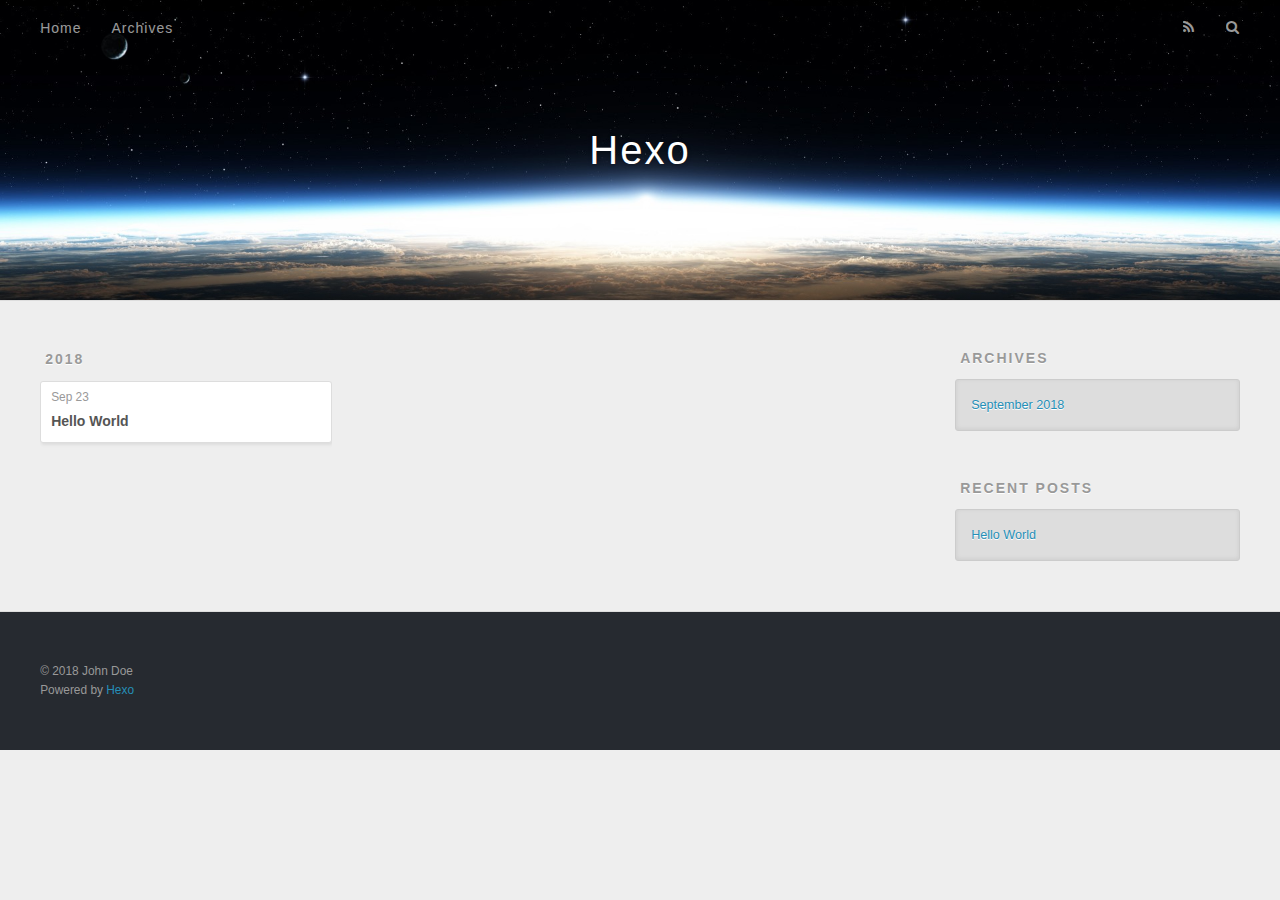
==== archives/index.html @ f65abc01 "Site updated: 2018-09-23 00:51:08" ====
<!DOCTYPE html>
<html>
<head>
  <meta charset="utf-8">
  

  
  <title>Archives | Hexo</title>
  <meta name="viewport" content="width=device-width, initial-scale=1, maximum-scale=1">
  <meta property="og:type" content="website">
<meta property="og:title" content="Hexo">
<meta property="og:url" content="http://evan07.github.io/archives/index.html">
<meta property="og:site_name" content="Hexo">
<meta property="og:locale" content="default">
<meta name="twitter:card" content="summary">
<meta name="twitter:title" content="Hexo">
  
    <link rel="alternate" href="/atom.xml" title="Hexo" type="application/atom+xml">
  
  
    <link rel="icon" href="/favicon.png">
  
  
    <link href="//fonts.googleapis.com/css?family=Source+Code+Pro" rel="stylesheet" type="text/css">
  
  <link rel="stylesheet" href="/css/style.css">
</head>

<body>
  <div id="container">
    <div id="wrap">
      <header id="header">
  <div id="banner"></div>
  <div id="header-outer" class="outer">
    <div id="header-title" class="inner">
      <h1 id="logo-wrap">
        <a href="/" id="logo">Hexo</a>
      </h1>
      
    </div>
    <div id="header-inner" class="inner">
      <nav id="main-nav">
        <a id="main-nav-toggle" class="nav-icon"></a>
        
          <a class="main-nav-link" href="/">Home</a>
        
          <a class="main-nav-link" href="/archives">Archives</a>
        
      </nav>
      <nav id="sub-nav">
        
          <a id="nav-rss-link" class="nav-icon" href="/atom.xml" title="RSS Feed"></a>
        
        <a id="nav-search-btn" class="nav-icon" title="Search"></a>
      </nav>
      <div id="search-form-wrap">
        <form action="//google.com/search" method="get" accept-charset="UTF-8" class="search-form"><input type="search" name="q" class="search-form-input" placeholder="Search"><button type="submit" class="search-form-submit">&#xF002;</button><input type="hidden" name="sitesearch" value="http://evan07.github.io"></form>
      </div>
    </div>
  </div>
</header>
      <div class="outer">
        <section id="main">
  
  
    
    
      
      
      <section class="archives-wrap">
        <div class="archive-year-wrap">
          <a href="/archives/2018" class="archive-year">2018</a>
        </div>
        <div class="archives">
    
    <article class="archive-article archive-type-post">
  <div class="archive-article-inner">
    <header class="archive-article-header">
      <a href="/2018/09/23/hello-world/" class="archive-article-date">
  <time datetime="2018-09-22T16:39:13.902Z" itemprop="datePublished">Sep 23</time>
</a>
      
  
    <h1 itemprop="name">
      <a class="archive-article-title" href="/2018/09/23/hello-world/">Hello World</a>
    </h1>
  

    </header>
  </div>
</article>
  
  
    </div></section>
  


</section>
        
          <aside id="sidebar">
  
    

  
    

  
    
  
    
  <div class="widget-wrap">
    <h3 class="widget-title">Archives</h3>
    <div class="widget">
      <ul class="archive-list"><li class="archive-list-item"><a class="archive-list-link" href="/archives/2018/09/">September 2018</a></li></ul>
    </div>
  </div>


  
    
  <div class="widget-wrap">
    <h3 class="widget-title">Recent Posts</h3>
    <div class="widget">
      <ul>
        
          <li>
            <a href="/2018/09/23/hello-world/">Hello World</a>
          </li>
        
      </ul>
    </div>
  </div>

  
</aside>
        
      </div>
      <footer id="footer">
  
  <div class="outer">
    <div id="footer-info" class="inner">
      &copy; 2018 John Doe<br>
      Powered by <a href="http://hexo.io/" target="_blank">Hexo</a>
    </div>
  </div>
</footer>
    </div>
    <nav id="mobile-nav">
  
    <a href="/" class="mobile-nav-link">Home</a>
  
    <a href="/archives" class="mobile-nav-link">Archives</a>
  
</nav>
    

<script src="//ajax.googleapis.com/ajax/libs/jquery/2.0.3/jquery.min.js"></script>


  <link rel="stylesheet" href="/fancybox/jquery.fancybox.css">
  <script src="/fancybox/jquery.fancybox.pack.js"></script>


<script src="/js/script.js"></script>



  </div>
</body>
</html>
---- css/style.css ----
body {
  width: 100%;
}
body:before,
body:after {
  content: "";
  display: table;
}
body:after {
  clear: both;
}
html,
body,
div,
span,
applet,
object,
iframe,
h1,
h2,
h3,
h4,
h5,
h6,
p,
blockquote,
pre,
a,
abbr,
acronym,
address,
big,
cite,
code,
del,
dfn,
em,
img,
ins,
kbd,
q,
s,
samp,
small,
strike,
strong,
sub,
sup,
tt,
var,
dl,
dt,
dd,
ol,
ul,
li,
fieldset,
form,
label,
legend,
table,
caption,
tbody,
tfoot,
thead,
tr,
th,
td {
  margin: 0;
  padding: 0;
  border: 0;
  outline: 0;
  font-weight: inherit;
  font-style: inherit;
  font-family: inherit;
  font-size: 100%;
  vertical-align: baseline;
}
body {
  line-height: 1;
  color: #000;
  background: #fff;
}
ol,
ul {
  list-style: none;
}
table {
  border-collapse: separate;
  border-spacing: 0;
  vertical-align: middle;
}
caption,
th,
td {
  text-align: left;
  font-weight: normal;
  vertical-align: middle;
}
a img {
  border: none;
}
input,
button {
  margin: 0;
  padding: 0;
}
input::-moz-focus-inner,
button::-moz-focus-inner {
  border: 0;
  padding: 0;
}
@font-face {
  font-family: FontAwesome;
  font-style: normal;
  font-weight: normal;
  src: url("fonts/fontawesome-webfont.eot?v=#4.0.3");
  src: url("fonts/fontawesome-webfont.eot?#iefix&v=#4.0.3") format("embedded-opentype"), url("fonts/fontawesome-webfont.woff?v=#4.0.3") format("woff"), url("fonts/fontawesome-webfont.ttf?v=#4.0.3") format("truetype"), url("fonts/fontawesome-webfont.svg#fontawesomeregular?v=#4.0.3") format("svg");
}
html,
body,
#container {
  height: 100%;
}
body {
  background: #eee;
  font: 14px -apple-system, BlinkMacSystemFont, "Segoe UI", "Roboto", "Oxygen", "Ubuntu", "Cantarell", "Fira Sans", "Droid Sans", "Helvetica Neue", sans-serif;
  -webkit-text-size-adjust: 100%;
}
.outer {
  max-width: 1220px;
  margin: 0 auto;
  padding: 0 20px;
}
.outer:before,
.outer:after {
  content: "";
  display: table;
}
.outer:after {
  clear: both;
}
.inner {
  display: inline;
  float: left;
  width: 98.33333333333333%;
  margin: 0 0.833333333333333%;
}
.left,
.alignleft {
  float: left;
}
.right,
.alignright {
  float: right;
}
.clear {
  clear: both;
}
#container {
  position: relative;
}
.mobile-nav-on {
  overflow: hidden;
}
#wrap {
  height: 100%;
  width: 100%;
  position: absolute;
  top: 0;
  left: 0;
  -webkit-transition: 0.2s ease-out;
  -moz-transition: 0.2s ease-out;
  -ms-transition: 0.2s ease-out;
  transition: 0.2s ease-out;
  z-index: 1;
  background: #eee;
}
.mobile-nav-on #wrap {
  left: 280px;
}
@media screen and (min-width: 768px) {
  #main {
    display: inline;
    float: left;
    width: 73.33333333333333%;
    margin: 0 0.833333333333333%;
  }
}
.article-date,
.article-category-link,
.archive-year,
.widget-title {
  text-decoration: none;
  text-transform: uppercase;
  letter-spacing: 2px;
  color: #999;
  margin-bottom: 1em;
  margin-left: 5px;
  line-height: 1em;
  text-shadow: 0 1px #fff;
  font-weight: bold;
}
.article-inner,
.archive-article-inner {
  background: #fff;
  -webkit-box-shadow: 1px 2px 3px #ddd;
  box-shadow: 1px 2px 3px #ddd;
  border: 1px solid #ddd;
  border-radius: 3px;
}
.article-entry h1,
.widget h1 {
  font-size: 2em;
}
.article-entry h2,
.widget h2 {
  font-size: 1.5em;
}
.article-entry h3,
.widget h3 {
  font-size: 1.3em;
}
.article-entry h4,
.widget h4 {
  font-size: 1.2em;
}
.article-entry h5,
.widget h5 {
  font-size: 1em;
}
.article-entry h6,
.widget h6 {
  font-size: 1em;
  color: #999;
}
.article-entry hr,
.widget hr {
  border: 1px dashed #ddd;
}
.article-entry strong,
.widget strong {
  font-weight: bold;
}
.article-entry em,
.widget em,
.article-entry cite,
.widget cite {
  font-style: italic;
}
.article-entry sup,
.widget sup,
.article-entry sub,
.widget sub {
  font-size: 0.75em;
  line-height: 0;
  position: relative;
  vertical-align: baseline;
}
.article-entry sup,
.widget sup {
  top: -0.5em;
}
.article-entry sub,
.widget sub {
  bottom: -0.2em;
}
.article-entry small,
.widget small {
  font-size: 0.85em;
}
.article-entry acronym,
.widget acronym,
.article-entry abbr,
.widget abbr {
  border-bottom: 1px dotted;
}
.article-entry ul,
.widget ul,
.article-entry ol,
.widget ol,
.article-entry dl,
.widget dl {
  margin: 0 20px;
  line-height: 1.6em;
}
.article-entry ul ul,
.widget ul ul,
.article-entry ol ul,
.widget ol ul,
.article-entry ul ol,
.widget ul ol,
.article-entry ol ol,
.widget ol ol {
  margin-top: 0;
  margin-bottom: 0;
}
.article-entry ul,
.widget ul {
  list-style: disc;
}
.article-entry ol,
.widget ol {
  list-style: decimal;
}
.article-entry dt,
.widget dt {
  font-weight: bold;
}
#header {
  height: 300px;
  position: relative;
  border-bottom: 1px solid #ddd;
}
#header:before,
#header:after {
  content: "";
  position: absolute;
  left: 0;
  right: 0;
  height: 40px;
}
#header:before {
  top: 0;
  background: -webkit-linear-gradient(rgba(0,0,0,0.2), transparent);
  background: -moz-linear-gradient(rgba(0,0,0,0.2), transparent);
  background: -ms-linear-gradient(rgba(0,0,0,0.2), transparent);
  background: linear-gradient(rgba(0,0,0,0.2), transparent);
}
#header:after {
  bottom: 0;
  background: -webkit-linear-gradient(transparent, rgba(0,0,0,0.2));
  background: -moz-linear-gradient(transparent, rgba(0,0,0,0.2));
  background: -ms-linear-gradient(transparent, rgba(0,0,0,0.2));
  background: linear-gradient(transparent, rgba(0,0,0,0.2));
}
#header-outer {
  height: 100%;
  position: relative;
}
#header-inner {
  position: relative;
  overflow: hidden;
}
#banner {
  position: absolute;
  top: 0;
  left: 0;
  width: 100%;
  height: 100%;
  background: url("images/banner.jpg") center #000;
  -webkit-background-size: cover;
  -moz-background-size: cover;
  background-size: cover;
  z-index: -1;
}
#header-title {
  text-align: center;
  height: 40px;
  position: absolute;
  top: 50%;
  left: 0;
  margin-top: -20px;
}
#logo,
#subtitle {
  text-decoration: none;
  color: #fff;
  font-weight: 300;
  text-shadow: 0 1px 4px rgba(0,0,0,0.3);
}
#logo {
  font-size: 40px;
  line-height: 40px;
  letter-spacing: 2px;
}
#subtitle {
  font-size: 16px;
  line-height: 16px;
  letter-spacing: 1px;
}
#subtitle-wrap {
  margin-top: 16px;
}
#main-nav {
  float: left;
  margin-left: -15px;
}
.nav-icon,
.main-nav-link {
  float: left;
  color: #fff;
  opacity: 0.6;
  text-decoration: none;
  text-shadow: 0 1px rgba(0,0,0,0.2);
  -webkit-transition: opacity 0.2s;
  -moz-transition: opacity 0.2s;
  -ms-transition: opacity 0.2s;
  transition: opacity 0.2s;
  display: block;
  padding: 20px 15px;
}
.nav-icon:hover,
.main-nav-link:hover {
  opacity: 1;
}
.nav-icon {
  font-family: FontAwesome;
  text-align: center;
  font-size: 14px;
  width: 14px;
  height: 14px;
  padding: 20px 15px;
  position: relative;
  cursor: pointer;
}
.main-nav-link {
  font-weight: 300;
  letter-spacing: 1px;
}
@media screen and (max-width: 479px) {
  .main-nav-link {
    display: none;
  }
}
#main-nav-toggle {
  display: none;
}
#main-nav-toggle:before {
  content: "\f0c9";
}
@media screen and (max-width: 479px) {
  #main-nav-toggle {
    display: block;
  }
}
#sub-nav {
  float: right;
  margin-right: -15px;
}
#nav-rss-link:before {
  content: "\f09e";
}
#nav-search-btn:before {
  content: "\f002";
}
#search-form-wrap {
  position: absolute;
  top: 15px;
  width: 150px;
  height: 30px;
  right: -150px;
  opacity: 0;
  -webkit-transition: 0.2s ease-out;
  -moz-transition: 0.2s ease-out;
  -ms-transition: 0.2s ease-out;
  transition: 0.2s ease-out;
}
#search-form-wrap.on {
  opacity: 1;
  right: 0;
}
@media screen and (max-width: 479px) {
  #search-form-wrap {
    width: 100%;
    right: -100%;
  }
}
.search-form {
  position: absolute;
  top: 0;
  left: 0;
  right: 0;
  background: #fff;
  padding: 5px 15px;
  border-radius: 15px;
  -webkit-box-shadow: 0 0 10px rgba(0,0,0,0.3);
  box-shadow: 0 0 10px rgba(0,0,0,0.3);
}
.search-form-input {
  border: none;
  background: none;
  color: #555;
  width: 100%;
  font: 13px -apple-system, BlinkMacSystemFont, "Segoe UI", "Roboto", "Oxygen", "Ubuntu", "Cantarell", "Fira Sans", "Droid Sans", "Helvetica Neue", sans-serif;
  outline: none;
}
.search-form-input::-webkit-search-results-decoration,
.search-form-input::-webkit-search-cancel-button {
  -webkit-appearance: none;
}
.search-form-submit {
  position: absolute;
  top: 50%;
  right: 10px;
  margin-top: -7px;
  font: 13px FontAwesome;
  border: none;
  background: none;
  color: #bbb;
  cursor: pointer;
}
.search-form-submit:hover,
.search-form-submit:focus {
  color: #777;
}
.article {
  margin: 50px 0;
}
.article-inner {
  overflow: hidden;
}
.article-meta:before,
.article-meta:after {
  content: "";
  display: table;
}
.article-meta:after {
  clear: both;
}
.article-date {
  float: left;
}
.article-category {
  float: left;
  line-height: 1em;
  color: #ccc;
  text-shadow: 0 1px #fff;
  margin-left: 8px;
}
.article-category:before {
  content: "\2022";
}
.article-category-link {
  margin: 0 12px 1em;
}
.article-header {
  padding: 20px 20px 0;
}
.article-title {
  text-decoration: none;
  font-size: 2em;
  font-weight: bold;
  color: #555;
  line-height: 1.1em;
  -webkit-transition: color 0.2s;
  -moz-transition: color 0.2s;
  -ms-transition: color 0.2s;
  transition: color 0.2s;
}
a.article-title:hover {
  color: #258fb8;
}
.article-entry {
  color: #555;
  padding: 0 20px;
}
.article-entry:before,
.article-entry:after {
  content: "";
  display: table;
}
.article-entry:after {
  clear: both;
}
.article-entry p,
.article-entry table {
  line-height: 1.6em;
  margin: 1.6em 0;
}
.article-entry h1,
.article-entry h2,
.article-entry h3,
.article-entry h4,
.article-entry h5,
.article-entry h6 {
  font-weight: bold;
}
.article-entry h1,
.article-entry h2,
.article-entry h3,
.article-entry h4,
.article-entry h5,
.article-entry h6 {
  line-height: 1.1em;
  margin: 1.1em 0;
}
.article-entry a {
  color: #258fb8;
  text-decoration: none;
}
.article-entry a:hover {
  text-decoration: underline;
}
.article-entry ul,
.article-entry ol,
.article-entry dl {
  margin-top: 1.6em;
  margin-bottom: 1.6em;
}
.article-entry img,
.article-entry video {
  max-width: 100%;
  height: auto;
  display: block;
  margin: auto;
}
.article-entry iframe {
  border: none;
}
.article-entry table {
  width: 100%;
  border-collapse: collapse;
  border-spacing: 0;
}
.article-entry th {
  font-weight: bold;
  border-bottom: 3px solid #ddd;
  padding-bottom: 0.5em;
}
.article-entry td {
  border-bottom: 1px solid #ddd;
  padding: 10px 0;
}
.article-entry blockquote {
  font-family: Georgia, "Times New Roman", serif;
  font-size: 1.4em;
  margin: 1.6em 20px;
  text-align: center;
}
.article-entry blockquote footer {
  font-size: 14px;
  margin: 1.6em 0;
  font-family: -apple-system, BlinkMacSystemFont, "Segoe UI", "Roboto", "Oxygen", "Ubuntu", "Cantarell", "Fira Sans", "Droid Sans", "Helvetica Neue", sans-serif;
}
.article-entry blockquote footer cite:before {
  content: "—";
  padding: 0 0.5em;
}
.article-entry .pullquote {
  text-align: left;
  width: 45%;
  margin: 0;
}
.article-entry .pullquote.left {
  margin-left: 0.5em;
  margin-right: 1em;
}
.article-entry .pullquote.right {
  margin-right: 0.5em;
  margin-left: 1em;
}
.article-entry .caption {
  color: #999;
  display: block;
  font-size: 0.9em;
  margin-top: 0.5em;
  position: relative;
  text-align: center;
}
.article-entry .video-container {
  position: relative;
  padding-top: 56.25%;
  height: 0;
  overflow: hidden;
}
.article-entry .video-container iframe,
.article-entry .video-container object,
.article-entry .video-container embed {
  position: absolute;
  top: 0;
  left: 0;
  width: 100%;
  height: 100%;
  margin-top: 0;
}
.article-more-link a {
  display: inline-block;
  line-height: 1em;
  padding: 6px 15px;
  border-radius: 15px;
  background: #eee;
  color: #999;
  text-shadow: 0 1px #fff;
  text-decoration: none;
}
.article-more-link a:hover {
  background: #258fb8;
  color: #fff;
  text-decoration: none;
  text-shadow: 0 1px #1e7293;
}
.article-footer {
  font-size: 0.85em;
  line-height: 1.6em;
  border-top: 1px solid #ddd;
  padding-top: 1.6em;
  margin: 0 20px 20px;
}
.article-footer:before,
.article-footer:after {
  content: "";
  display: table;
}
.article-footer:after {
  clear: both;
}
.article-footer a {
  color: #999;
  text-decoration: none;
}
.article-footer a:hover {
  color: #555;
}
.article-tag-list-item {
  float: left;
  margin-right: 10px;
}
.article-tag-list-link:before {
  content: "#";
}
.article-comment-link {
  float: right;
}
.article-comment-link:before {
  content: "\f075";
  font-family: FontAwesome;
  padding-right: 8px;
}
.article-share-link {
  cursor: pointer;
  float: right;
  margin-left: 20px;
}
.article-share-link:before {
  content: "\f064";
  font-family: FontAwesome;
  padding-right: 6px;
}
#article-nav {
  position: relative;
}
#article-nav:before,
#article-nav:after {
  content: "";
  display: table;
}
#article-nav:after {
  clear: both;
}
@media screen and (min-width: 768px) {
  #article-nav {
    margin: 50px 0;
  }
  #article-nav:before {
    width: 8px;
    height: 8px;
    position: absolute;
    top: 50%;
    left: 50%;
    margin-top: -4px;
    margin-left: -4px;
    content: "";
    border-radius: 50%;
    background: #ddd;
    -webkit-box-shadow: 0 1px 2px #fff;
    box-shadow: 0 1px 2px #fff;
  }
}
.article-nav-link-wrap {
  text-decoration: none;
  text-shadow: 0 1px #fff;
  color: #999;
  -webkit-box-sizing: border-box;
  -moz-box-sizing: border-box;
  box-sizing: border-box;
  margin-top: 50px;
  text-align: center;
  display: block;
}
.article-nav-link-wrap:hover {
  color: #555;
}
@media screen and (min-width: 768px) {
  .article-nav-link-wrap {
    width: 50%;
    margin-top: 0;
  }
}
@media screen and (min-width: 768px) {
  #article-nav-newer {
    float: left;
    text-align: right;
    padding-right: 20px;
  }
}
@media screen and (min-width: 768px) {
  #article-nav-older {
    float: right;
    text-align: left;
    padding-left: 20px;
  }
}
.article-nav-caption {
  text-transform: uppercase;
  letter-spacing: 2px;
  color: #ddd;
  line-height: 1em;
  font-weight: bold;
}
#article-nav-newer .article-nav-caption {
  margin-right: -2px;
}
.article-nav-title {
  font-size: 0.85em;
  line-height: 1.6em;
  margin-top: 0.5em;
}
.article-share-box {
  position: absolute;
  display: none;
  background: #fff;
  -webkit-box-shadow: 1px 2px 10px rgba(0,0,0,0.2);
  box-shadow: 1px 2px 10px rgba(0,0,0,0.2);
  border-radius: 3px;
  margin-left: -145px;
  overflow: hidden;
  z-index: 1;
}
.article-share-box.on {
  display: block;
}
.article-share-input {
  width: 100%;
  background: none;
  -webkit-box-sizing: border-box;
  -moz-box-sizing: border-box;
  box-sizing: border-box;
  font: 14px -apple-system, BlinkMacSystemFont, "Segoe UI", "Roboto", "Oxygen", "Ubuntu", "Cantarell", "Fira Sans", "Droid Sans", "Helvetica Neue", sans-serif;
  padding: 0 15px;
  color: #555;
  outline: none;
  border: 1px solid #ddd;
  border-radius: 3px 3px 0 0;
  height: 36px;
  line-height: 36px;
}
.article-share-links {
  background: #eee;
}
.article-share-links:before,
.article-share-links:after {
  content: "";
  display: table;
}
.article-share-links:after {
  clear: both;
}
.article-share-twitter,
.article-share-facebook,
.article-share-pinterest,
.article-share-google {
  width: 50px;
  height: 36px;
  display: block;
  float: left;
  position: relative;
  color: #999;
  text-shadow: 0 1px #fff;
}
.article-share-twitter:before,
.article-share-facebook:before,
.article-share-pinterest:before,
.article-share-google:before {
  font-size: 20px;
  font-family: FontAwesome;
  width: 20px;
  height: 20px;
  position: absolute;
  top: 50%;
  left: 50%;
  margin-top: -10px;
  margin-left: -10px;
  text-align: center;
}
.article-share-twitter:hover,
.article-share-facebook:hover,
.article-share-pinterest:hover,
.article-share-google:hover {
  color: #fff;
}
.article-share-twitter:before {
  content: "\f099";
}
.article-share-twitter:hover {
  background: #00aced;
  text-shadow: 0 1px #008abe;
}
.article-share-facebook:before {
  content: "\f09a";
}
.article-share-facebook:hover {
  background: #3b5998;
  text-shadow: 0 1px #2f477a;
}
.article-share-pinterest:before {
  content: "\f0d2";
}
.article-share-pinterest:hover {
  background: #cb2027;
  text-shadow: 0 1px #a21a1f;
}
.article-share-google:before {
  content: "\f0d5";
}
.article-share-google:hover {
  background: #dd4b39;
  text-shadow: 0 1px #be3221;
}
.article-gallery {
  background: #000;
  position: relative;
}
.article-gallery-photos {
  position: relative;
  overflow: hidden;
}
.article-gallery-img {
  display: none;
  max-width: 100%;
}
.article-gallery-img:first-child {
  display: block;
}
.article-gallery-img.loaded {
  position: absolute;
  display: block;
}
.article-gallery-img img {
  display: block;
  max-width: 100%;
  margin: 0 auto;
}
#comments {
  background: #fff;
  -webkit-box-shadow: 1px 2px 3px #ddd;
  box-shadow: 1px 2px 3px #ddd;
  padding: 20px;
  border: 1px solid #ddd;
  border-radius: 3px;
  margin: 50px 0;
}
#comments a {
  color: #258fb8;
}
.archives-wrap {
  margin: 50px 0;
}
.archives:before,
.archives:after {
  content: "";
  display: table;
}
.archives:after {
  clear: both;
}
.archive-year-wrap {
  margin-bottom: 1em;
}
.archives {
  -webkit-column-gap: 10px;
  -moz-column-gap: 10px;
  column-gap: 10px;
}
@media screen and (min-width: 480px) and (max-width: 767px) {
  .archives {
    -webkit-column-count: 2;
    -moz-column-count: 2;
    column-count: 2;
  }
}
@media screen and (min-width: 768px) {
  .archives {
    -webkit-column-count: 3;
    -moz-column-count: 3;
    column-count: 3;
  }
}
.archive-article {
  -webkit-column-break-inside: avoid;
  page-break-inside: avoid;
  overflow: hidden;
  break-inside: avoid-column;
}
.archive-article-inner {
  padding: 10px;
  margin-bottom: 15px;
}
.archive-article-title {
  text-decoration: none;
  font-weight: bold;
  color: #555;
  -webkit-transition: color 0.2s;
  -moz-transition: color 0.2s;
  -ms-transition: color 0.2s;
  transition: color 0.2s;
  line-height: 1.6em;
}
.archive-article-title:hover {
  color: #258fb8;
}
.archive-article-footer {
  margin-top: 1em;
}
.archive-article-date {
  color: #999;
  text-decoration: none;
  font-size: 0.85em;
  line-height: 1em;
  margin-bottom: 0.5em;
  display: block;
}
#page-nav {
  margin: 50px auto;
  background: #fff;
  -webkit-box-shadow: 1px 2px 3px #ddd;
  box-shadow: 1px 2px 3px #ddd;
  border: 1px solid #ddd;
  border-radius: 3px;
  text-align: center;
  color: #999;
  overflow: hidden;
}
#page-nav:before,
#page-nav:after {
  content: "";
  display: table;
}
#page-nav:after {
  clear: both;
}
#page-nav a,
#page-nav span {
  padding: 10px 20px;
  line-height: 1;
  height: 2ex;
}
#page-nav a {
  color: #999;
  text-decoration: none;
}
#page-nav a:hover {
  background: #999;
  color: #fff;
}
#page-nav .prev {
  float: left;
}
#page-nav .next {
  float: right;
}
#page-nav .page-number {
  display: inline-block;
}
@media screen and (max-width: 479px) {
  #page-nav .page-number {
    display: none;
  }
}
#page-nav .current {
  color: #555;
  font-weight: bold;
}
#page-nav .space {
  color: #ddd;
}
#footer {
  background: #262a30;
  padding: 50px 0;
  border-top: 1px solid #ddd;
  color: #999;
}
#footer a {
  color: #258fb8;
  text-decoration: none;
}
#footer a:hover {
  text-decoration: underline;
}
#footer-info {
  line-height: 1.6em;
  font-size: 0.85em;
}
.article-entry pre,
.article-entry .highlight {
  background: #2d2d2d;
  margin: 0 -20px;
  padding: 15px 20px;
  border-style: solid;
  border-color: #ddd;
  border-width: 1px 0;
  overflow: auto;
  color: #ccc;
  line-height: 22.400000000000002px;
}
.article-entry .highlight .gutter pre,
.article-entry .gist .gist-file .gist-data .line-numbers {
  color: #666;
  font-size: 0.85em;
}
.article-entry pre,
.article-entry code {
  font-family: "Source Code Pro", Consolas, Monaco, Menlo, Consolas, monospace;
}
.article-entry code {
  background: #eee;
  text-shadow: 0 1px #fff;
  padding: 0 0.3em;
}
.article-entry pre code {
  background: none;
  text-shadow: none;
  padding: 0;
}
.article-entry .highlight pre {
  border: none;
  margin: 0;
  padding: 0;
}
.article-entry .highlight table {
  margin: 0;
  width: auto;
}
.article-entry .highlight td {
  border: none;
  padding: 0;
}
.article-entry .highlight figcaption {
  font-size: 0.85em;
  color: #999;
  line-height: 1em;
  margin-bottom: 1em;
}
.article-entry .highlight figcaption:before,
.article-entry .highlight figcaption:after {
  content: "";
  display: table;
}
.article-entry .highlight figcaption:after {
  clear: both;
}
.article-entry .highlight figcaption a {
  float: right;
}
.article-entry .highlight .gutter pre {
  text-align: right;
  padding-right: 20px;
}
.article-entry .highlight .line {
  height: 22.400000000000002px;
}
.article-entry .highlight .line.marked {
  background: #515151;
}
.article-entry .gist {
  margin: 0 -20px;
  border-style: solid;
  border-color: #ddd;
  border-width: 1px 0;
  background: #2d2d2d;
  padding: 15px 20px 15px 0;
}
.article-entry .gist .gist-file {
  border: none;
  font-family: "Source Code Pro", Consolas, Monaco, Menlo, Consolas, monospace;
  margin: 0;
}
.article-entry .gist .gist-file .gist-data {
  background: none;
  border: none;
}
.article-entry .gist .gist-file .gist-data .line-numbers {
  background: none;
  border: none;
  padding: 0 20px 0 0;
}
.article-entry .gist .gist-file .gist-data .line-data {
  padding: 0 !important;
}
.article-entry .gist .gist-file .highlight {
  margin: 0;
  padding: 0;
  border: none;
}
.article-entry .gist .gist-file .gist-meta {
  background: #2d2d2d;
  color: #999;
  font: 0.85em -apple-system, BlinkMacSystemFont, "Segoe UI", "Roboto", "Oxygen", "Ubuntu", "Cantarell", "Fira Sans", "Droid Sans", "Helvetica Neue", sans-serif;
  text-shadow: 0 0;
  padding: 0;
  margin-top: 1em;
  margin-left: 20px;
}
.article-entry .gist .gist-file .gist-meta a {
  color: #258fb8;
  font-weight: normal;
}
.article-entry .gist .gist-file .gist-meta a:hover {
  text-decoration: underline;
}
pre .comment,
pre .title {
  color: #999;
}
pre .variable,
pre .attribute,
pre .tag,
pre .regexp,
pre .ruby .constant,
pre .xml .tag .title,
pre .xml .pi,
pre .xml .doctype,
pre .html .doctype,
pre .css .id,
pre .css .class,
pre .css .pseudo {
  color: #f2777a;
}
pre .number,
pre .preprocessor,
pre .built_in,
pre .literal,
pre .params,
pre .constant {
  color: #f99157;
}
pre .class,
pre .ruby .class .title,
pre .css .rules .attribute {
  color: #9c9;
}
pre .string,
pre .value,
pre .inheritance,
pre .header,
pre .ruby .symbol,
pre .xml .cdata {
  color: #9c9;
}
pre .css .hexcolor {
  color: #6cc;
}
pre .function,
pre .python .decorator,
pre .python .title,
pre .ruby .function .title,
pre .ruby .title .keyword,
pre .perl .sub,
pre .javascript .title,
pre .coffeescript .title {
  color: #69c;
}
pre .keyword,
pre .javascript .function {
  color: #c9c;
}
@media screen and (max-width: 479px) {
  #mobile-nav {
    position: absolute;
    top: 0;
    left: 0;
    width: 280px;
    height: 100%;
    background: #191919;
    border-right: 1px solid #fff;
  }
}
@media screen and (max-width: 479px) {
  .mobile-nav-link {
    display: block;
    color: #999;
    text-decoration: none;
    padding: 15px 20px;
    font-weight: bold;
  }
  .mobile-nav-link:hover {
    color: #fff;
  }
}
@media screen and (min-width: 768px) {
  #sidebar {
    display: inline;
    float: left;
    width: 23.333333333333332%;
    margin: 0 0.833333333333333%;
  }
}
.widget-wrap {
  margin: 50px 0;
}
.widget {
  color: #777;
  text-shadow: 0 1px #fff;
  background: #ddd;
  -webkit-box-shadow: 0 -1px 4px #ccc inset;
  box-shadow: 0 -1px 4px #ccc inset;
  border: 1px solid #ccc;
  padding: 15px;
  border-radius: 3px;
}
.widget a {
  color: #258fb8;
  text-decoration: none;
}
.widget a:hover {
  text-decoration: underline;
}
.widget ul ul,
.widget ol ul,
.widget dl ul,
.widget ul ol,
.widget ol ol,
.widget dl ol,
.widget ul dl,
.widget ol dl,
.widget dl dl {
  margin-left: 15px;
  list-style: disc;
}
.widget {
  line-height: 1.6em;
  word-wrap: break-word;
  font-size: 0.9em;
}
.widget ul,
.widget ol {
  list-style: none;
  margin: 0;
}
.widget ul ul,
.widget ol ul,
.widget ul ol,
.widget ol ol {
  margin: 0 20px;
}
.widget ul ul,
.widget ol ul {
  list-style: disc;
}
.widget ul ol,
.widget ol ol {
  list-style: decimal;
}
.category-list-count,
.tag-list-count,
.archive-list-count {
  padding-left: 5px;
  color: #999;
  font-size: 0.85em;
}
.category-list-count:before,
.tag-list-count:before,
.archive-list-count:before {
  content: "(";
}
.category-list-count:after,
.tag-list-count:after,
.archive-list-count:after {
  content: ")";
}
.tagcloud a {
  margin-right: 5px;
  display: inline-block;
}
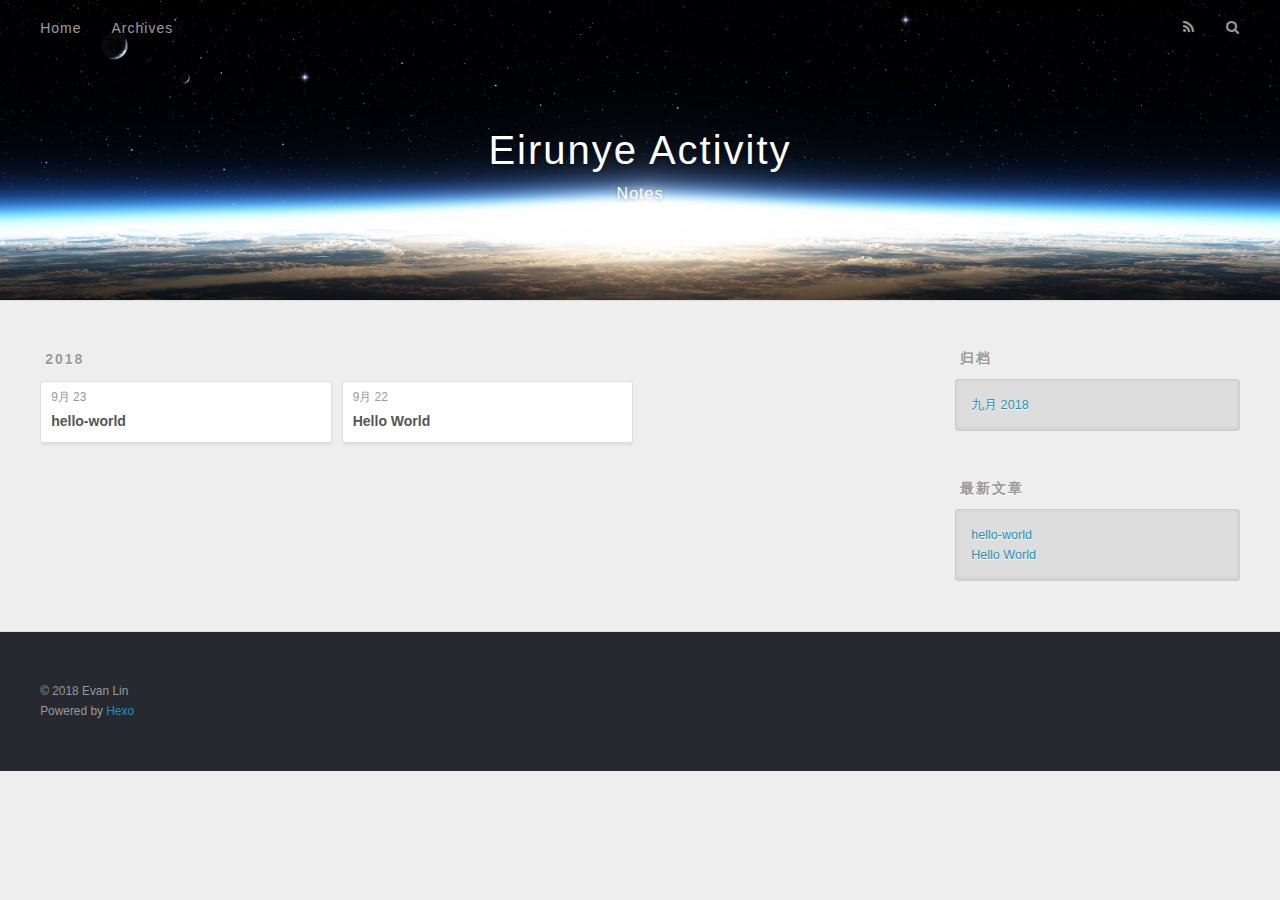
==== commit 14e0d99a: "Site updated: 2018-09-23 01:12:57" ====
--- a/archives/index.html
+++ b/archives/index.html
@@ -5,17 +5,20 @@
   
 
   
-  <title>Archives | Hexo</title>
+  <title>归档 | Eirunye Activity</title>
   <meta name="viewport" content="width=device-width, initial-scale=1, maximum-scale=1">
-  <meta property="og:type" content="website">
-<meta property="og:title" content="Hexo">
+  <meta name="description" content="This is MyBlog Notes">
+<meta property="og:type" content="website">
+<meta property="og:title" content="Eirunye Activity">
 <meta property="og:url" content="http://evan07.github.io/archives/index.html">
-<meta property="og:site_name" content="Hexo">
-<meta property="og:locale" content="default">
+<meta property="og:site_name" content="Eirunye Activity">
+<meta property="og:description" content="This is MyBlog Notes">
+<meta property="og:locale" content="zh-CN">
 <meta name="twitter:card" content="summary">
-<meta name="twitter:title" content="Hexo">
-  
-    <link rel="alternate" href="/atom.xml" title="Hexo" type="application/atom+xml">
+<meta name="twitter:title" content="Eirunye Activity">
+<meta name="twitter:description" content="This is MyBlog Notes">
+  
+    <link rel="alternate" href="/atom.xml" title="Eirunye Activity" type="application/atom+xml">
   
   
     <link rel="icon" href="/favicon.png">
@@ -34,8 +37,12 @@
   <div id="header-outer" class="outer">
     <div id="header-title" class="inner">
       <h1 id="logo-wrap">
-        <a href="/" id="logo">Hexo</a>
+        <a href="/" id="logo">Eirunye Activity</a>
       </h1>
+      
+        <h2 id="subtitle-wrap">
+          <a href="/" id="subtitle">Notes</a>
+        </h2>
       
     </div>
     <div id="header-inner" class="inner">
@@ -51,7 +58,7 @@
         
           <a id="nav-rss-link" class="nav-icon" href="/atom.xml" title="RSS Feed"></a>
         
-        <a id="nav-search-btn" class="nav-icon" title="Search"></a>
+        <a id="nav-search-btn" class="nav-icon" title="搜索"></a>
       </nav>
       <div id="search-form-wrap">
         <form action="//google.com/search" method="get" accept-charset="UTF-8" class="search-form"><input type="search" name="q" class="search-form-input" placeholder="Search"><button type="submit" class="search-form-submit">&#xF002;</button><input type="hidden" name="sitesearch" value="http://evan07.github.io"></form>
@@ -76,8 +83,27 @@
     <article class="archive-article archive-type-post">
   <div class="archive-article-inner">
     <header class="archive-article-header">
+      <a href="/2018/09/23/hello-world-1/" class="archive-article-date">
+  <time datetime="2018-09-23T01:11:45.000Z" itemprop="datePublished">9月 23</time>
+</a>
+      
+  
+    <h1 itemprop="name">
+      <a class="archive-article-title" href="/2018/09/23/hello-world-1/">hello-world</a>
+    </h1>
+  
+
+    </header>
+  </div>
+</article>
+  
+    
+    
+    <article class="archive-article archive-type-post">
+  <div class="archive-article-inner">
+    <header class="archive-article-header">
       <a href="/2018/09/23/hello-world/" class="archive-article-date">
-  <time datetime="2018-09-22T16:39:13.902Z" itemprop="datePublished">Sep 23</time>
+  <time datetime="2018-09-22T16:39:13.902Z" itemprop="datePublished">9月 22</time>
 </a>
       
   
@@ -109,9 +135,9 @@
   
     
   <div class="widget-wrap">
-    <h3 class="widget-title">Archives</h3>
+    <h3 class="widget-title">归档</h3>
     <div class="widget">
-      <ul class="archive-list"><li class="archive-list-item"><a class="archive-list-link" href="/archives/2018/09/">September 2018</a></li></ul>
+      <ul class="archive-list"><li class="archive-list-item"><a class="archive-list-link" href="/archives/2018/09/">九月 2018</a></li></ul>
     </div>
   </div>
 
@@ -119,9 +145,13 @@
   
     
   <div class="widget-wrap">
-    <h3 class="widget-title">Recent Posts</h3>
+    <h3 class="widget-title">最新文章</h3>
     <div class="widget">
       <ul>
+        
+          <li>
+            <a href="/2018/09/23/hello-world-1/">hello-world</a>
+          </li>
         
           <li>
             <a href="/2018/09/23/hello-world/">Hello World</a>
@@ -139,7 +169,7 @@
   
   <div class="outer">
     <div id="footer-info" class="inner">
-      &copy; 2018 John Doe<br>
+      &copy; 2018 Evan Lin<br>
       Powered by <a href="http://hexo.io/" target="_blank">Hexo</a>
     </div>
   </div>
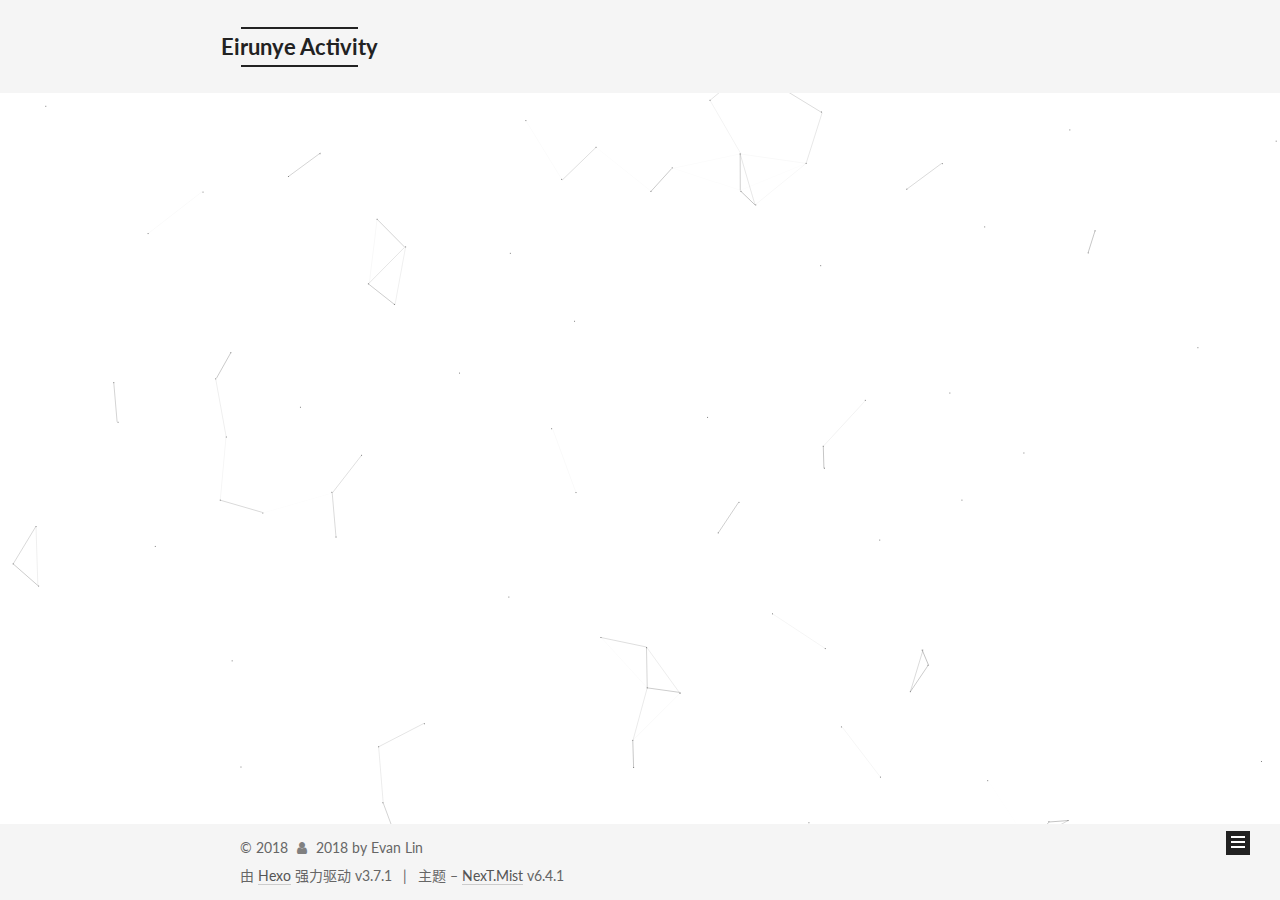
==== commit 1b9bbc76: "Site updated: 2018-09-23 01:46:28" ====
--- a/archives/index.html
+++ b/archives/index.html
@@ -1,12 +1,139 @@
 <!DOCTYPE html>
-<html>
+
+
+
+
+
+
+
+
+
+
+
+
+  
+
+
+<html class="theme-next mist use-motion" lang="zh-CN">
 <head>
-  <meta charset="utf-8">
-  
-
-  
-  <title>归档 | Eirunye Activity</title>
-  <meta name="viewport" content="width=device-width, initial-scale=1, maximum-scale=1">
+  <meta charset="UTF-8"/>
+<meta http-equiv="X-UA-Compatible" content="IE=edge" />
+<meta name="viewport" content="width=device-width, initial-scale=1, maximum-scale=2"/>
+<meta name="theme-color" content="#222">
+
+
+
+
+
+
+
+
+
+
+
+
+<meta http-equiv="Cache-Control" content="no-transform" />
+<meta http-equiv="Cache-Control" content="no-siteapp" />
+
+
+
+
+
+
+
+
+
+
+
+
+
+
+
+
+
+
+
+  
+  
+  
+  
+
+  
+    
+    
+  
+
+  
+
+  
+
+  
+
+  
+
+  
+    
+    
+    <link href="//fonts.googleapis.com/css?family=Lato:300,300italic,400,400italic,700,700italic&subset=latin,latin-ext" rel="stylesheet" type="text/css">
+  
+
+
+
+
+
+
+<link href="/lib/font-awesome/css/font-awesome.min.css?v=4.6.2" rel="stylesheet" type="text/css" />
+
+<link href="/css/main.css?v=6.4.1" rel="stylesheet" type="text/css" />
+
+
+  <link rel="apple-touch-icon" sizes="180x180" href="/images/apple-touch-icon-next.png?v=6.4.1">
+
+
+  <link rel="icon" type="image/png" sizes="32x32" href="/images/favicon-32x32-next.png?v=6.4.1">
+
+
+  <link rel="icon" type="image/png" sizes="16x16" href="/images/favicon-16x16-next.png?v=6.4.1">
+
+
+  <link rel="mask-icon" href="/images/logo.svg?v=6.4.1" color="#222">
+
+
+
+
+
+
+
+
+
+<script type="text/javascript" id="hexo.configurations">
+  var NexT = window.NexT || {};
+  var CONFIG = {
+    root: '/',
+    scheme: 'Mist',
+    version: '6.4.1',
+    sidebar: {"position":"left","display":"post","offset":12,"b2t":false,"scrollpercent":false,"onmobile":false},
+    fancybox: false,
+    fastclick: false,
+    lazyload: false,
+    tabs: true,
+    motion: {"enable":true,"async":false,"transition":{"post_block":"fadeIn","post_header":"slideDownIn","post_body":"slideDownIn","coll_header":"slideLeftIn","sidebar":"slideUpIn"}},
+    algolia: {
+      applicationID: '',
+      apiKey: '',
+      indexName: '',
+      hits: {"per_page":10},
+      labels: {"input_placeholder":"Search for Posts","hits_empty":"We didn't find any results for the search: ${query}","hits_stats":"${hits} results found in ${time} ms"}
+    }
+  };
+</script>
+
+
+  
+
+
+
+
   <meta name="description" content="This is MyBlog Notes">
 <meta property="og:type" content="website">
 <meta property="og:title" content="Eirunye Activity">
@@ -17,184 +144,1037 @@
 <meta name="twitter:card" content="summary">
 <meta name="twitter:title" content="Eirunye Activity">
 <meta name="twitter:description" content="This is MyBlog Notes">
-  
-    <link rel="alternate" href="/atom.xml" title="Eirunye Activity" type="application/atom+xml">
-  
-  
-    <link rel="icon" href="/favicon.png">
-  
-  
-    <link href="//fonts.googleapis.com/css?family=Source+Code+Pro" rel="stylesheet" type="text/css">
-  
-  <link rel="stylesheet" href="/css/style.css">
+
+
+
+
+
+
+  <link rel="canonical" href="http://evan07.github.io/archives/"/>
+
+
+
+<script type="text/javascript" id="page.configurations">
+  CONFIG.page = {
+    sidebar: "",
+  };
+</script>
+
+  <title>归档 | Eirunye Activity</title>
+  
+
+
+
+
+
+
+
+
+
+  <noscript>
+  <style type="text/css">
+    .use-motion .motion-element,
+    .use-motion .brand,
+    .use-motion .menu-item,
+    .sidebar-inner,
+    .use-motion .post-block,
+    .use-motion .pagination,
+    .use-motion .comments,
+    .use-motion .post-header,
+    .use-motion .post-body,
+    .use-motion .collection-title { opacity: initial; }
+
+    .use-motion .logo,
+    .use-motion .site-title,
+    .use-motion .site-subtitle {
+      opacity: initial;
+      top: initial;
+    }
+
+    .use-motion {
+      .logo-line-before i { left: initial; }
+      .logo-line-after i { right: initial; }
+    }
+  </style>
+</noscript>
+
 </head>
 
-<body>
-  <div id="container">
-    <div id="wrap">
-      <header id="header">
-  <div id="banner"></div>
-  <div id="header-outer" class="outer">
-    <div id="header-title" class="inner">
-      <h1 id="logo-wrap">
-        <a href="/" id="logo">Eirunye Activity</a>
-      </h1>
-      
-        <h2 id="subtitle-wrap">
-          <a href="/" id="subtitle">Notes</a>
-        </h2>
-      
+<body itemscope itemtype="http://schema.org/WebPage" lang="zh-CN">
+
+  
+  
+    
+  
+
+  <div class="container sidebar-position-left page-archive">
+    <div class="headband"></div>
+
+    <header id="header" class="header" itemscope itemtype="http://schema.org/WPHeader">
+      <div class="header-inner"><div class="site-brand-wrapper">
+  <div class="site-meta ">
+    
+
+    <div class="custom-logo-site-title">
+      <a href="/" class="brand" rel="start">
+        <span class="logo-line-before"><i></i></span>
+        <span class="site-title">Eirunye Activity</span>
+        <span class="logo-line-after"><i></i></span>
+      </a>
     </div>
-    <div id="header-inner" class="inner">
-      <nav id="main-nav">
-        <a id="main-nav-toggle" class="nav-icon"></a>
-        
-          <a class="main-nav-link" href="/">Home</a>
-        
-          <a class="main-nav-link" href="/archives">Archives</a>
-        
-      </nav>
-      <nav id="sub-nav">
-        
-          <a id="nav-rss-link" class="nav-icon" href="/atom.xml" title="RSS Feed"></a>
-        
-        <a id="nav-search-btn" class="nav-icon" title="搜索"></a>
-      </nav>
-      <div id="search-form-wrap">
-        <form action="//google.com/search" method="get" accept-charset="UTF-8" class="search-form"><input type="search" name="q" class="search-form-input" placeholder="Search"><button type="submit" class="search-form-submit">&#xF002;</button><input type="hidden" name="sitesearch" value="http://evan07.github.io"></form>
-      </div>
+    
+      
+        <p class="site-subtitle">Notes</p>
+      
+    
+  </div>
+
+  <div class="site-nav-toggle">
+    <button aria-label="切换导航栏">
+      <span class="btn-bar"></span>
+      <span class="btn-bar"></span>
+      <span class="btn-bar"></span>
+    </button>
+  </div>
+</div>
+
+
+
+<nav class="site-nav">
+  
+    <ul id="menu" class="menu">
+      
+        
+        
+        
+          
+          <li class="menu-item menu-item-home">
+    <a href="/" rel="section">
+      <i class="menu-item-icon fa fa-fw fa-home"></i> <br />首页</a>
+  </li>
+        
+        
+        
+          
+          <li class="menu-item menu-item-about">
+    <a href="/about/" rel="section">
+      <i class="menu-item-icon fa fa-fw fa-user"></i> <br />关于</a>
+  </li>
+        
+        
+        
+          
+          <li class="menu-item menu-item-tags">
+    <a href="/tags/" rel="section">
+      <i class="menu-item-icon fa fa-fw fa-tags"></i> <br />标签<span class="badge">0</span></a>
+  </li>
+        
+        
+        
+          
+          <li class="menu-item menu-item-categories">
+    <a href="/categories/" rel="section">
+      <i class="menu-item-icon fa fa-fw fa-th"></i> <br />分类<span class="badge">0</span></a>
+  </li>
+        
+        
+        
+          
+          <li class="menu-item menu-item-archives menu-item-active">
+    <a href="/archives/" rel="section">
+      <i class="menu-item-icon fa fa-fw fa-archive"></i> <br />归档<span class="badge">2</span></a>
+  </li>
+        
+        
+        
+          
+          <li class="menu-item menu-item-schedule">
+    <a href="/schedule/" rel="section">
+      <i class="menu-item-icon fa fa-fw fa-calendar"></i> <br />日程表</a>
+  </li>
+
+      
+      
+        <li class="menu-item menu-item-search">
+          
+            <a href="javascript:;" class="popup-trigger">
+          
+            
+              <i class="menu-item-icon fa fa-search fa-fw"></i> <br />搜索</a>
+        </li>
+      
+    </ul>
+  
+
+  
+    
+
+    
+    
+      
+      
+    
+      
+      
+    
+      
+      
+    
+      
+      
+    
+      
+      
+    
+      
+      
+    
+    
+
+  
+
+
+  
+
+  
+    <div class="site-search">
+      
+  <div class="popup search-popup local-search-popup">
+  <div class="local-search-header clearfix">
+    <span class="search-icon">
+      <i class="fa fa-search"></i>
+    </span>
+    <span class="popup-btn-close">
+      <i class="fa fa-times-circle"></i>
+    </span>
+    <div class="local-search-input-wrapper">
+      <input autocomplete="off"
+             placeholder="搜索..." spellcheck="false"
+             type="text" id="local-search-input">
     </div>
   </div>
-</header>
-      <div class="outer">
-        <section id="main">
-  
-  
-    
-    
-      
-      
-      <section class="archives-wrap">
-        <div class="archive-year-wrap">
-          <a href="/archives/2018" class="archive-year">2018</a>
-        </div>
-        <div class="archives">
-    
-    <article class="archive-article archive-type-post">
-  <div class="archive-article-inner">
-    <header class="archive-article-header">
-      <a href="/2018/09/23/hello-world-1/" class="archive-article-date">
-  <time datetime="2018-09-23T01:11:45.000Z" itemprop="datePublished">9月 23</time>
-</a>
-      
-  
-    <h1 itemprop="name">
-      <a class="archive-article-title" href="/2018/09/23/hello-world-1/">hello-world</a>
-    </h1>
-  
-
+  <div id="local-search-result"></div>
+</div>
+
+
+
+    </div>
+  
+</nav>
+
+
+
+  
+
+
+
+</div>
     </header>
-  </div>
-</article>
-  
-    
-    
-    <article class="archive-article archive-type-post">
-  <div class="archive-article-inner">
-    <header class="archive-article-header">
-      <a href="/2018/09/23/hello-world/" class="archive-article-date">
-  <time datetime="2018-09-22T16:39:13.902Z" itemprop="datePublished">9月 22</time>
-</a>
-      
-  
-    <h1 itemprop="name">
-      <a class="archive-article-title" href="/2018/09/23/hello-world/">Hello World</a>
-    </h1>
-  
+
+    
+
+
+    <main id="main" class="main">
+      <div class="main-inner">
+        <div class="content-wrap">
+          
+          <div id="content" class="content">
+            
+
+  
+  
+  
+  <div class="post-block archive">
+    <div id="posts" class="posts-collapse">
+      <span class="archive-move-on"></span>
+
+      
+      <span class="archive-page-counter">
+        
+        
+        
+          
+        
+        嗯..! 目前共计 2 篇日志。 继续努力。
+      </span>
+      
+
+      
+
+        
+        
+        
+
+        
+          
+          <div class="collection-title">
+            <h1 class="archive-year" id="archive-year-2018">2018</h1>
+          </div>
+        
+        
+
+        
+
+  <article class="post post-type-normal" itemscope itemtype="http://schema.org/Article">
+    <header class="post-header">
+
+      <h2 class="post-title">
+        
+            <a class="post-title-link" href="/2018/09/23/hello-world-1/" itemprop="url">
+              
+                <span itemprop="name">hello-world</span>
+              
+            </a>
+        
+      </h2>
+
+      <div class="post-meta">
+        <time class="post-time" itemprop="dateCreated"
+              datetime="2018-09-23T01:11:45Z"
+              content="2018-09-23" >
+          09-23
+        </time>
+      </div>
 
     </header>
-  </div>
-</article>
-  
-  
-    </div></section>
-  
-
-
-</section>
-        
-          <aside id="sidebar">
-  
-    
-
-  
-    
-
-  
-    
-  
-    
-  <div class="widget-wrap">
-    <h3 class="widget-title">归档</h3>
-    <div class="widget">
-      <ul class="archive-list"><li class="archive-list-item"><a class="archive-list-link" href="/archives/2018/09/">九月 2018</a></li></ul>
+  </article>
+
+
+
+      
+
+        
+        
+        
+
+        
+        
+
+        
+
+  <article class="post post-type-normal" itemscope itemtype="http://schema.org/Article">
+    <header class="post-header">
+
+      <h2 class="post-title">
+        
+            <a class="post-title-link" href="/2018/09/23/hello-world/" itemprop="url">
+              
+                <span itemprop="name">Hello World</span>
+              
+            </a>
+        
+      </h2>
+
+      <div class="post-meta">
+        <time class="post-time" itemprop="dateCreated"
+              datetime="2018-09-22T16:39:13Z"
+              content="2018-09-22" >
+          09-22
+        </time>
+      </div>
+
+    </header>
+  </article>
+
+
+
+      
+
     </div>
   </div>
-
-
-  
-    
-  <div class="widget-wrap">
-    <h3 class="widget-title">最新文章</h3>
-    <div class="widget">
-      <ul>
-        
-          <li>
-            <a href="/2018/09/23/hello-world-1/">hello-world</a>
-          </li>
-        
-          <li>
-            <a href="/2018/09/23/hello-world/">Hello World</a>
-          </li>
-        
-      </ul>
+  
+  
+  
+
+  
+
+
+
+          </div>
+          
+
+        </div>
+        
+          
+  
+  <div class="sidebar-toggle">
+    <div class="sidebar-toggle-line-wrap">
+      <span class="sidebar-toggle-line sidebar-toggle-line-first"></span>
+      <span class="sidebar-toggle-line sidebar-toggle-line-middle"></span>
+      <span class="sidebar-toggle-line sidebar-toggle-line-last"></span>
     </div>
   </div>
 
-  
-</aside>
+  <aside id="sidebar" class="sidebar">
+    
+    <div class="sidebar-inner">
+
+      
+
+      
+
+      <section class="site-overview-wrap sidebar-panel sidebar-panel-active">
+        <div class="site-overview">
+          <div class="site-author motion-element" itemprop="author" itemscope itemtype="http://schema.org/Person">
+            
+              <img class="site-author-image" itemprop="image"
+                src="/images/avatar.jpg"
+                alt="Evan Lin" />
+            
+              <p class="site-author-name" itemprop="name">Evan Lin</p>
+              <p class="site-description motion-element" itemprop="description">This is MyBlog Notes</p>
+          </div>
+
+          
+            <nav class="site-state motion-element">
+              
+                <div class="site-state-item site-state-posts">
+                
+                  <a href="/archives/">
+                
+                    <span class="site-state-item-count">2</span>
+                    <span class="site-state-item-name">日志</span>
+                  </a>
+                </div>
+              
+
+              
+
+              
+            </nav>
+          
+
+          
+
+          
+            <div class="links-of-author motion-element">
+              
+                <span class="links-of-author-item">
+                  <a href="mailto:yourname@gmail.com" target="_blank" title="E-Mail"><i class="fa fa-fw fa-envelope"></i></a>
+                  
+                </span>
+              
+            </div>
+          
+
+          
+          
+            <div class="cc-license motion-element" itemprop="license">
+              <a href="https://creativecommons.org/licenses/by-nc-sa/4.0/" class="cc-opacity" target="_blank">
+                <img src="/images/cc-by-nc-sa.svg" alt="Creative Commons" />
+              </a>
+            </div>
+          
+
+          
+          
+
+          
+            
+          
+          
+
+        </div>
+      </section>
+
+      
+
+      
+
+    </div>
+  </aside>
+
+
         
       </div>
-      <footer id="footer">
-  
-  <div class="outer">
-    <div id="footer-info" class="inner">
-      &copy; 2018 Evan Lin<br>
-      Powered by <a href="http://hexo.io/" target="_blank">Hexo</a>
-    </div>
+    </main>
+
+    <footer id="footer" class="footer">
+      <div class="footer-inner">
+        <script async src="https://dn-lbstatics.qbox.me/busuanzi/2.3/busuanzi.pure.mini.js"></script>
+<div class="copyright">&copy; <span itemprop="copyrightYear">2018</span>
+  <span class="with-love" id="animate">
+    <i class="fa fa-user"></i>
+  </span>
+  <span class="author" itemprop="copyrightHolder">2018 by Evan Lin</span>
+
+  
+
+  
+</div>
+
+
+
+
+  <div class="powered-by">由 <a class="theme-link" target="_blank" href="https://hexo.io">Hexo</a> 强力驱动 v3.7.1</div>
+
+
+
+  <span class="post-meta-divider">|</span>
+
+
+
+  <div class="theme-info">主题 – <a class="theme-link" target="_blank" href="https://theme-next.org">NexT.Mist</a> v6.4.1</div>
+
+
+
+
+        
+
+
+
+
+
+
+
+
+        
+      </div>
+    </footer>
+
+    
+      <div class="back-to-top">
+        <i class="fa fa-arrow-up"></i>
+        
+      </div>
+    
+
+    
+	
+    
+
+    
   </div>
-</footer>
-    </div>
-    <nav id="mobile-nav">
-  
-    <a href="/" class="mobile-nav-link">Home</a>
-  
-    <a href="/archives" class="mobile-nav-link">Archives</a>
-  
-</nav>
-    
-
-<script src="//ajax.googleapis.com/ajax/libs/jquery/2.0.3/jquery.min.js"></script>
-
-
-  <link rel="stylesheet" href="/fancybox/jquery.fancybox.css">
-  <script src="/fancybox/jquery.fancybox.pack.js"></script>
-
-
-<script src="/js/script.js"></script>
-
-
-
-  </div>
+
+  
+
+<script type="text/javascript">
+  if (Object.prototype.toString.call(window.Promise) !== '[object Function]') {
+    window.Promise = null;
+  }
+</script>
+
+
+
+
+
+
+
+
+
+
+
+
+
+
+  
+
+
+
+
+
+
+
+
+
+
+
+
+
+  
+  
+    <script type="text/javascript" src="/lib/jquery/index.js?v=2.1.3"></script>
+  
+
+  
+  
+    <script type="text/javascript" src="/lib/velocity/velocity.min.js?v=1.2.1"></script>
+  
+
+  
+  
+    <script type="text/javascript" src="/lib/velocity/velocity.ui.min.js?v=1.2.1"></script>
+  
+
+  
+  
+    <script type="text/javascript" src="/lib/canvas-nest/canvas-nest.min.js"></script>
+  
+
+
+  
+
+
+  <script type="text/javascript" src="/js/src/utils.js?v=6.4.1"></script>
+
+  <script type="text/javascript" src="/js/src/motion.js?v=6.4.1"></script>
+
+
+
+  
+  
+
+  
+
+  
+
+
+  <script type="text/javascript" src="/js/src/bootstrap.js?v=6.4.1"></script>
+
+
+
+  
+
+
+
+  
+
+
+
+
+
+
+
+
+
+
+  
+
+  <script type="text/javascript">
+    // Popup Window;
+    var isfetched = false;
+    var isXml = true;
+    // Search DB path;
+    var search_path = "search.xml";
+    if (search_path.length === 0) {
+      search_path = "search.xml";
+    } else if (/json$/i.test(search_path)) {
+      isXml = false;
+    }
+    var path = "/" + search_path;
+    // monitor main search box;
+
+    var onPopupClose = function (e) {
+      $('.popup').hide();
+      $('#local-search-input').val('');
+      $('.search-result-list').remove();
+      $('#no-result').remove();
+      $(".local-search-pop-overlay").remove();
+      $('body').css('overflow', '');
+    }
+
+    function proceedsearch() {
+      $("body")
+        .append('<div class="search-popup-overlay local-search-pop-overlay"></div>')
+        .css('overflow', 'hidden');
+      $('.search-popup-overlay').click(onPopupClose);
+      $('.popup').toggle();
+      var $localSearchInput = $('#local-search-input');
+      $localSearchInput.attr("autocapitalize", "none");
+      $localSearchInput.attr("autocorrect", "off");
+      $localSearchInput.focus();
+    }
+
+    // search function;
+    var searchFunc = function(path, search_id, content_id) {
+      'use strict';
+
+      // start loading animation
+      $("body")
+        .append('<div class="search-popup-overlay local-search-pop-overlay">' +
+          '<div id="search-loading-icon">' +
+          '<i class="fa fa-spinner fa-pulse fa-5x fa-fw"></i>' +
+          '</div>' +
+          '</div>')
+        .css('overflow', 'hidden');
+      $("#search-loading-icon").css('margin', '20% auto 0 auto').css('text-align', 'center');
+
+      
+        // ref: https://github.com/ForbesLindesay/unescape-html
+        var unescapeHtml = function(html) {
+          return String(html)
+            .replace(/&quot;/g, '"')
+            .replace(/&#39;/g, '\'')
+            .replace(/&#x3A;/g, ':')
+            // replace all the other &#x; chars
+            .replace(/&#(\d+);/g, function (m, p) { return String.fromCharCode(p); })
+            .replace(/&lt;/g, '<')
+            .replace(/&gt;/g, '>')
+            .replace(/&amp;/g, '&');
+        };
+      
+
+      $.ajax({
+        url: path,
+        dataType: isXml ? "xml" : "json",
+        async: true,
+        success: function(res) {
+          // get the contents from search data
+          isfetched = true;
+          $('.popup').detach().appendTo('.header-inner');
+          var datas = isXml ? $("entry", res).map(function() {
+            return {
+              title: $("title", this).text(),
+              content: $("content",this).text(),
+              url: $("url" , this).text()
+            };
+          }).get() : res;
+          var input = document.getElementById(search_id);
+          var resultContent = document.getElementById(content_id);
+          var inputEventFunction = function() {
+            var searchText = input.value.trim().toLowerCase();
+            var keywords = searchText.split(/[\s\-]+/);
+            if (keywords.length > 1) {
+              keywords.push(searchText);
+            }
+            var resultItems = [];
+            if (searchText.length > 0) {
+              // perform local searching
+              datas.forEach(function(data) {
+                var isMatch = false;
+                var hitCount = 0;
+                var searchTextCount = 0;
+                var title = data.title.trim();
+                var titleInLowerCase = title.toLowerCase();
+                var content = data.content.trim().replace(/<[^>]+>/g,"");
+                
+                content = unescapeHtml(content);
+                
+                var contentInLowerCase = content.toLowerCase();
+                var articleUrl = decodeURIComponent(data.url);
+                var indexOfTitle = [];
+                var indexOfContent = [];
+                // only match articles with not empty titles
+                if(title != '') {
+                  keywords.forEach(function(keyword) {
+                    function getIndexByWord(word, text, caseSensitive) {
+                      var wordLen = word.length;
+                      if (wordLen === 0) {
+                        return [];
+                      }
+                      var startPosition = 0, position = [], index = [];
+                      if (!caseSensitive) {
+                        text = text.toLowerCase();
+                        word = word.toLowerCase();
+                      }
+                      while ((position = text.indexOf(word, startPosition)) > -1) {
+                        index.push({position: position, word: word});
+                        startPosition = position + wordLen;
+                      }
+                      return index;
+                    }
+
+                    indexOfTitle = indexOfTitle.concat(getIndexByWord(keyword, titleInLowerCase, false));
+                    indexOfContent = indexOfContent.concat(getIndexByWord(keyword, contentInLowerCase, false));
+                  });
+                  if (indexOfTitle.length > 0 || indexOfContent.length > 0) {
+                    isMatch = true;
+                    hitCount = indexOfTitle.length + indexOfContent.length;
+                  }
+                }
+
+                // show search results
+
+                if (isMatch) {
+                  // sort index by position of keyword
+
+                  [indexOfTitle, indexOfContent].forEach(function (index) {
+                    index.sort(function (itemLeft, itemRight) {
+                      if (itemRight.position !== itemLeft.position) {
+                        return itemRight.position - itemLeft.position;
+                      } else {
+                        return itemLeft.word.length - itemRight.word.length;
+                      }
+                    });
+                  });
+
+                  // merge hits into slices
+
+                  function mergeIntoSlice(text, start, end, index) {
+                    var item = index[index.length - 1];
+                    var position = item.position;
+                    var word = item.word;
+                    var hits = [];
+                    var searchTextCountInSlice = 0;
+                    while (position + word.length <= end && index.length != 0) {
+                      if (word === searchText) {
+                        searchTextCountInSlice++;
+                      }
+                      hits.push({position: position, length: word.length});
+                      var wordEnd = position + word.length;
+
+                      // move to next position of hit
+
+                      index.pop();
+                      while (index.length != 0) {
+                        item = index[index.length - 1];
+                        position = item.position;
+                        word = item.word;
+                        if (wordEnd > position) {
+                          index.pop();
+                        } else {
+                          break;
+                        }
+                      }
+                    }
+                    searchTextCount += searchTextCountInSlice;
+                    return {
+                      hits: hits,
+                      start: start,
+                      end: end,
+                      searchTextCount: searchTextCountInSlice
+                    };
+                  }
+
+                  var slicesOfTitle = [];
+                  if (indexOfTitle.length != 0) {
+                    slicesOfTitle.push(mergeIntoSlice(title, 0, title.length, indexOfTitle));
+                  }
+
+                  var slicesOfContent = [];
+                  while (indexOfContent.length != 0) {
+                    var item = indexOfContent[indexOfContent.length - 1];
+                    var position = item.position;
+                    var word = item.word;
+                    // cut out 100 characters
+                    var start = position - 20;
+                    var end = position + 80;
+                    if(start < 0){
+                      start = 0;
+                    }
+                    if (end < position + word.length) {
+                      end = position + word.length;
+                    }
+                    if(end > content.length){
+                      end = content.length;
+                    }
+                    slicesOfContent.push(mergeIntoSlice(content, start, end, indexOfContent));
+                  }
+
+                  // sort slices in content by search text's count and hits' count
+
+                  slicesOfContent.sort(function (sliceLeft, sliceRight) {
+                    if (sliceLeft.searchTextCount !== sliceRight.searchTextCount) {
+                      return sliceRight.searchTextCount - sliceLeft.searchTextCount;
+                    } else if (sliceLeft.hits.length !== sliceRight.hits.length) {
+                      return sliceRight.hits.length - sliceLeft.hits.length;
+                    } else {
+                      return sliceLeft.start - sliceRight.start;
+                    }
+                  });
+
+                  // select top N slices in content
+
+                  var upperBound = parseInt('1');
+                  if (upperBound >= 0) {
+                    slicesOfContent = slicesOfContent.slice(0, upperBound);
+                  }
+
+                  // highlight title and content
+
+                  function highlightKeyword(text, slice) {
+                    var result = '';
+                    var prevEnd = slice.start;
+                    slice.hits.forEach(function (hit) {
+                      result += text.substring(prevEnd, hit.position);
+                      var end = hit.position + hit.length;
+                      result += '<b class="search-keyword">' + text.substring(hit.position, end) + '</b>';
+                      prevEnd = end;
+                    });
+                    result += text.substring(prevEnd, slice.end);
+                    return result;
+                  }
+
+                  var resultItem = '';
+
+                  if (slicesOfTitle.length != 0) {
+                    resultItem += "<li><a href='" + articleUrl + "' class='search-result-title'>" + highlightKeyword(title, slicesOfTitle[0]) + "</a>";
+                  } else {
+                    resultItem += "<li><a href='" + articleUrl + "' class='search-result-title'>" + title + "</a>";
+                  }
+
+                  slicesOfContent.forEach(function (slice) {
+                    resultItem += "<a href='" + articleUrl + "'>" +
+                      "<p class=\"search-result\">" + highlightKeyword(content, slice) +
+                      "...</p>" + "</a>";
+                  });
+
+                  resultItem += "</li>";
+                  resultItems.push({
+                    item: resultItem,
+                    searchTextCount: searchTextCount,
+                    hitCount: hitCount,
+                    id: resultItems.length
+                  });
+                }
+              })
+            };
+            if (keywords.length === 1 && keywords[0] === "") {
+              resultContent.innerHTML = '<div id="no-result"><i class="fa fa-search fa-5x" /></div>'
+            } else if (resultItems.length === 0) {
+              resultContent.innerHTML = '<div id="no-result"><i class="fa fa-frown-o fa-5x" /></div>'
+            } else {
+              resultItems.sort(function (resultLeft, resultRight) {
+                if (resultLeft.searchTextCount !== resultRight.searchTextCount) {
+                  return resultRight.searchTextCount - resultLeft.searchTextCount;
+                } else if (resultLeft.hitCount !== resultRight.hitCount) {
+                  return resultRight.hitCount - resultLeft.hitCount;
+                } else {
+                  return resultRight.id - resultLeft.id;
+                }
+              });
+              var searchResultList = '<ul class=\"search-result-list\">';
+              resultItems.forEach(function (result) {
+                searchResultList += result.item;
+              })
+              searchResultList += "</ul>";
+              resultContent.innerHTML = searchResultList;
+            }
+          }
+
+          if ('auto' === 'auto') {
+            input.addEventListener('input', inputEventFunction);
+          } else {
+            $('.search-icon').click(inputEventFunction);
+            input.addEventListener('keypress', function (event) {
+              if (event.keyCode === 13) {
+                inputEventFunction();
+              }
+            });
+          }
+
+          // remove loading animation
+          $(".local-search-pop-overlay").remove();
+          $('body').css('overflow', '');
+
+          proceedsearch();
+        }
+      });
+    }
+
+    // handle and trigger popup window;
+    $('.popup-trigger').click(function(e) {
+      e.stopPropagation();
+      if (isfetched === false) {
+        searchFunc(path, 'local-search-input', 'local-search-result');
+      } else {
+        proceedsearch();
+      };
+    });
+
+    $('.popup-btn-close').click(onPopupClose);
+    $('.popup').click(function(e){
+      e.stopPropagation();
+    });
+    $(document).on('keyup', function (event) {
+      var shouldDismissSearchPopup = event.which === 27 &&
+        $('.search-popup').is(':visible');
+      if (shouldDismissSearchPopup) {
+        onPopupClose();
+      }
+    });
+  </script>
+
+
+
+
+
+  
+
+  
+
+  
+
+  
+  
+
+  
+  
+
+  
+
+
+  
+  
+
+  
+
+  
+
+  
+
+  
+
+  
+  <style>
+    .copy-btn {
+      display: inline-block;
+      padding: 6px 12px;
+      font-size: 13px;
+      font-weight: 700;
+      line-height: 20px;
+      color: #333;
+      white-space: nowrap;
+      vertical-align: middle;
+      cursor: pointer;
+      background-color: #eee;
+      background-image: linear-gradient(#fcfcfc, #eee);
+      border: 1px solid #d5d5d5;
+      border-radius: 3px;
+      user-select: none;
+      outline: 0;
+    }
+
+    .highlight-wrap .copy-btn {
+      transition: opacity .3s ease-in-out;
+      opacity: 0;
+      padding: 2px 6px;
+      position: absolute;
+      right: 4px;
+      top: 8px;
+    }
+
+    .highlight-wrap:hover .copy-btn,
+    .highlight-wrap .copy-btn:focus {
+      opacity: 1
+    }
+
+    .highlight-wrap {
+      position: relative;
+    }
+  </style>
+  <script>
+    $('.highlight').each(function (i, e) {
+      var $wrap = $('<div>').addClass('highlight-wrap')
+      $(e).after($wrap)
+      $wrap.append($('<button>').addClass('copy-btn').append('复制').on('click', function (e) {
+        var code = $(this).parent().find('.code').find('.line').map(function (i, e) {
+          return $(e).text()
+        }).toArray().join('\n')
+        var ta = document.createElement('textarea')
+        document.body.appendChild(ta)
+        ta.style.position = 'absolute'
+        ta.style.top = '0px'
+        ta.style.left = '0px'
+        ta.value = code
+        ta.select()
+        ta.focus()
+        var result = document.execCommand('copy')
+        document.body.removeChild(ta)
+        
+          if(result)$(this).text('复制成功')
+          else $(this).text('复制失败')
+        
+        $(this).blur()
+      })).on('mouseleave', function (e) {
+        var $b = $(this).find('.copy-btn')
+        setTimeout(function () {
+          $b.text('复制')
+        }, 300)
+      }).append(e)
+    })
+  </script>
+
+
 </body>
-</html>+</html>
--- a/css/main.css
+++ b/css/main.css
@@ -0,0 +1,2930 @@
+/* normalize.css v3.0.2 | MIT License | git.io/normalize */
+html {
+  font-family: sans-serif; /* 1 */
+  -ms-text-size-adjust: 100%; /* 2 */
+  -webkit-text-size-adjust: 100%; /* 2 */
+}
+body {
+  margin: 0;
+}
+article,
+aside,
+details,
+figcaption,
+figure,
+footer,
+header,
+hgroup,
+main,
+menu,
+nav,
+section,
+summary {
+  display: block;
+}
+audio,
+canvas,
+progress,
+video {
+  display: inline-block; /* 1 */
+  vertical-align: baseline; /* 2 */
+}
+audio:not([controls]) {
+  display: none;
+  height: 0;
+}
+[hidden],
+template {
+  display: none;
+}
+a {
+  background-color: transparent;
+}
+a:active,
+a:hover {
+  outline: 0;
+}
+abbr[title] {
+  border-bottom: 1px dotted;
+}
+b,
+strong {
+  font-weight: bold;
+}
+dfn {
+  font-style: italic;
+}
+h1 {
+  font-size: 2em;
+  margin: 0.67em 0;
+}
+mark {
+  background: #ff0;
+  color: #000;
+}
+small {
+  font-size: 80%;
+}
+sub,
+sup {
+  font-size: 75%;
+  line-height: 0;
+  position: relative;
+  vertical-align: baseline;
+}
+sup {
+  top: -0.5em;
+}
+sub {
+  bottom: -0.25em;
+}
+img {
+  border: 0;
+}
+svg:not(:root) {
+  overflow: hidden;
+}
+figure {
+  margin: 1em 40px;
+}
+hr {
+  -moz-box-sizing: content-box;
+  box-sizing: content-box;
+  height: 0;
+}
+pre {
+  overflow: auto;
+}
+code,
+kbd,
+pre,
+samp {
+  font-family: monospace, monospace;
+  font-size: 1em;
+}
+button,
+input,
+optgroup,
+select,
+textarea {
+  color: inherit; /* 1 */
+  font: inherit; /* 2 */
+  margin: 0; /* 3 */
+}
+button {
+  overflow: visible;
+}
+button,
+select {
+  text-transform: none;
+}
+button,
+html input[type="button"],
+input[type="reset"],
+input[type="submit"] {
+  -webkit-appearance: button; /* 2 */
+  cursor: pointer; /* 3 */
+}
+button[disabled],
+html input[disabled] {
+  cursor: default;
+}
+button::-moz-focus-inner,
+input::-moz-focus-inner {
+  border: 0;
+  padding: 0;
+}
+input {
+  line-height: normal;
+}
+input[type="checkbox"],
+input[type="radio"] {
+  box-sizing: border-box; /* 1 */
+  padding: 0; /* 2 */
+}
+input[type="number"]::-webkit-inner-spin-button,
+input[type="number"]::-webkit-outer-spin-button {
+  height: auto;
+}
+input[type="search"] {
+  -webkit-appearance: textfield; /* 1 */
+  -moz-box-sizing: content-box;
+  -webkit-box-sizing: content-box; /* 2 */
+  box-sizing: content-box;
+}
+input[type="search"]::-webkit-search-cancel-button,
+input[type="search"]::-webkit-search-decoration {
+  -webkit-appearance: none;
+}
+fieldset {
+  border: 1px solid #c0c0c0;
+  margin: 0 2px;
+  padding: 0.35em 0.625em 0.75em;
+}
+legend {
+  border: 0; /* 1 */
+  padding: 0; /* 2 */
+}
+textarea {
+  overflow: auto;
+}
+optgroup {
+  font-weight: bold;
+}
+table {
+  border-collapse: collapse;
+  border-spacing: 0;
+}
+td,
+th {
+  padding: 0;
+}
+::selection {
+  background: #262a30;
+  color: #fff;
+}
+body {
+  position: relative;
+  font-family: 'Lato', "PingFang SC", "Microsoft YaHei", sans-serif;
+  font-size: 14px;
+  line-height: 2;
+  color: #555;
+  background: #fff;
+}
+@media (max-width: 767px) {
+  body {
+    padding-right: 0 !important;
+  }
+}
+@media (min-width: 768px) and (max-width: 991px) {
+  body {
+    padding-right: 0 !important;
+  }
+}
+@media (min-width: 1200px) {
+  body {
+    font-size: 16px;
+  }
+}
+h1,
+h2,
+h3,
+h4,
+h5,
+h6 {
+  margin: 0;
+  padding: 0;
+  font-weight: bold;
+  line-height: 1.5;
+  font-family: 'Lato', "PingFang SC", "Microsoft YaHei", sans-serif;
+}
+h1,
+h2,
+h3,
+h4,
+h5,
+h6 {
+  margin: 20px 0 15px;
+}
+h1 {
+  font-size: 24px;
+}
+@media (max-width: 767px) {
+  h1 {
+    font-size: 20px;
+  }
+}
+h2 {
+  font-size: 22px;
+}
+@media (max-width: 767px) {
+  h2 {
+    font-size: 18px;
+  }
+}
+h3 {
+  font-size: 20px;
+}
+@media (max-width: 767px) {
+  h3 {
+    font-size: 16px;
+  }
+}
+h4 {
+  font-size: 18px;
+}
+@media (max-width: 767px) {
+  h4 {
+    font-size: 14px;
+  }
+}
+h5 {
+  font-size: 16px;
+}
+@media (max-width: 767px) {
+  h5 {
+    font-size: 12px;
+  }
+}
+h6 {
+  font-size: 14px;
+}
+@media (max-width: 767px) {
+  h6 {
+    font-size: 10px;
+  }
+}
+p {
+  margin: 0 0 20px 0;
+}
+a,
+span.exturl {
+  background-color: transparent;
+  color: #555;
+  text-decoration: none;
+  outline: none;
+  border-bottom: 1px solid #999;
+  word-wrap: break-word;
+  cursor: pointer;
+}
+a:hover,
+span.exturl:hover,
+a:active,
+span.exturl:active {
+  color: #222;
+  border-bottom-color: #222;
+}
+blockquote {
+  margin: 0;
+  padding: 0;
+}
+img {
+  display: block;
+  margin: auto;
+  max-width: 100%;
+  height: auto;
+}
+hr {
+  margin: 40px 0;
+  height: 3px;
+  border: none;
+  background-color: #ddd;
+  background-image: repeating-linear-gradient(-45deg, #fff, #fff 4px, transparent 4px, transparent 8px);
+}
+blockquote {
+  padding: 0 15px;
+  color: #666;
+  border-left: 4px solid #ddd;
+}
+blockquote cite::before {
+  content: "-";
+  padding: 0 5px;
+}
+dt {
+  font-weight: 700;
+}
+dd {
+  margin: 0;
+  padding: 0;
+}
+kbd {
+  border: 1px solid #ccc;
+  border-radius: 0.2em;
+  box-shadow: 0.1em 0.1em 0.2em rgba(0,0,0,0.1);
+  background-color: #f9f9f9;
+  font-family: inherit;
+  background-image: -webkit-linear-gradient(top, #eee, #fff, #eee);
+  padding: 0.1em 0.3em;
+  white-space: nowrap;
+}
+.text-left {
+  text-align: left;
+}
+.text-center {
+  text-align: center;
+}
+.text-right {
+  text-align: right;
+}
+.text-justify {
+  text-align: justify;
+}
+.text-nowrap {
+  white-space: nowrap;
+}
+.text-lowercase {
+  text-transform: lowercase;
+}
+.text-uppercase {
+  text-transform: uppercase;
+}
+.text-capitalize {
+  text-transform: capitalize;
+}
+.center-block {
+  display: block;
+  margin-left: auto;
+  margin-right: auto;
+}
+.clearfix:before,
+.clearfix:after {
+  content: " ";
+  display: table;
+}
+.clearfix:after {
+  clear: both;
+}
+.pullquote {
+  width: 45%;
+}
+.pullquote.left {
+  float: left;
+  margin-left: 5px;
+  margin-right: 10px;
+}
+.pullquote.right {
+  float: right;
+  margin-left: 10px;
+  margin-right: 5px;
+}
+.affix.affix.affix {
+  position: fixed;
+}
+.translation {
+  margin-top: -20px;
+  font-size: 14px;
+  color: #999;
+}
+.scrollbar-measure {
+  width: 100px;
+  height: 100px;
+  overflow: scroll;
+  position: absolute;
+  top: -9999px;
+}
+.use-motion .motion-element {
+  opacity: 0;
+}
+table {
+  margin: 20px 0;
+  width: 100%;
+  border-collapse: collapse;
+  border-spacing: 0;
+  border: 1px solid #ddd;
+  font-size: 14px;
+  word-wrap: break-all;
+}
+table>tbody>tr:nth-of-type(odd) {
+  background-color: #f9f9f9;
+}
+table>tbody>tr:hover {
+  background-color: #f5f5f5;
+}
+caption,
+th,
+td {
+  padding: 8px;
+  text-align: left;
+  vertical-align: middle;
+  font-weight: normal;
+}
+th,
+td {
+  border-bottom: 3px solid #ddd;
+  border-right: 1px solid #eee;
+}
+th {
+  padding-bottom: 10px;
+  font-weight: 700;
+}
+td {
+  border-bottom-width: 1px;
+}
+html,
+body {
+  height: 100%;
+}
+.container {
+  position: relative;
+  min-height: 100%;
+}
+.header-inner {
+  margin: 0 auto;
+  padding: 100px 0 70px;
+  width: 700px;
+}
+@media (min-width: 1200px) {
+  .container .header-inner {
+    width: 800px;
+  }
+}
+@media (min-width: 1600px) {
+  .container .header-inner {
+    width: 900px;
+  }
+}
+.main {
+  padding-bottom: 150px;
+}
+.main-inner {
+  margin: 0 auto;
+  width: 700px;
+}
+@media (min-width: 1200px) {
+  .container .main-inner {
+    width: 800px;
+  }
+}
+@media (min-width: 1600px) {
+  .container .main-inner {
+    width: 900px;
+  }
+}
+.footer {
+  position: absolute;
+  left: 0;
+  bottom: 0;
+  width: 100%;
+  min-height: 50px;
+}
+.footer-inner {
+  box-sizing: border-box;
+  margin: 20px auto;
+  width: 700px;
+}
+@media (min-width: 1200px) {
+  .container .footer-inner {
+    width: 800px;
+  }
+}
+@media (min-width: 1600px) {
+  .container .footer-inner {
+    width: 900px;
+  }
+}
+pre,
+.highlight {
+  overflow: auto;
+  margin: 20px 0;
+  padding: 0;
+  font-size: 14px;
+  color: #4d4d4c;
+  background: #f7f7f7;
+  line-height: 1.6;
+}
+pre,
+code {
+  font-family: consolas, Menlo, "PingFang SC", "Microsoft YaHei", monospace;
+}
+code {
+  padding: 2px 4px;
+  word-wrap: break-word;
+  color: #555;
+  background: #eee;
+  border-radius: 3px;
+  font-size: 14px;
+}
+pre {
+  padding: 10px;
+}
+pre code {
+  padding: 0;
+  color: #4d4d4c;
+  background: none;
+  text-shadow: none;
+}
+.highlight {
+  border-radius: 1px;
+}
+.highlight pre {
+  border: none;
+  margin: 0;
+  padding: 10px 0;
+}
+.highlight table {
+  margin: 0;
+  width: auto;
+  border: none;
+}
+.highlight td {
+  border: none;
+  padding: 0;
+}
+.highlight figcaption {
+  font-size: 1em;
+  color: #4d4d4c;
+  line-height: 1em;
+  margin-bottom: 1em;
+  margin: 0em;
+  padding: 0.5em;
+  background: #eee;
+  border-bottom: 1px solid #e9e9e9;
+}
+.highlight figcaption:before,
+.highlight figcaption:after {
+  content: " ";
+  display: table;
+}
+.highlight figcaption:after {
+  clear: both;
+}
+.highlight figcaption a {
+  float: right;
+  color: #4d4d4c;
+}
+.highlight figcaption a:hover {
+  border-bottom-color: #4d4d4c;
+}
+.highlight .gutter pre {
+  padding-left: 10px;
+  padding-right: 10px;
+  color: #869194;
+  text-align: right;
+  background-color: #eff2f3;
+}
+.highlight .code pre {
+  width: 100%;
+  padding-left: 10px;
+  padding-right: 10px;
+  background-color: #f7f7f7;
+}
+.highlight .line {
+  height: 20px;
+}
+.gutter {
+  -webkit-user-select: none;
+  -moz-user-select: none;
+  -ms-user-select: none;
+  user-select: none;
+}
+.gist table {
+  width: auto;
+}
+.gist table td {
+  border: none;
+}
+pre .deletion {
+  background: #fdd;
+}
+pre .addition {
+  background: #dfd;
+}
+pre .meta {
+  color: #8959a8;
+}
+pre .comment {
+  color: #8e908c;
+}
+pre .variable,
+pre .attribute,
+pre .tag,
+pre .regexp,
+pre .ruby .constant,
+pre .xml .tag .title,
+pre .xml .pi,
+pre .xml .doctype,
+pre .html .doctype,
+pre .css .id,
+pre .css .class,
+pre .css .pseudo {
+  color: #c82829;
+}
+pre .number,
+pre .preprocessor,
+pre .built_in,
+pre .literal,
+pre .params,
+pre .constant,
+pre .command {
+  color: #f5871f;
+}
+pre .ruby .class .title,
+pre .css .rules .attribute,
+pre .string,
+pre .value,
+pre .inheritance,
+pre .header,
+pre .ruby .symbol,
+pre .xml .cdata,
+pre .special,
+pre .number,
+pre .formula {
+  color: #718c00;
+}
+pre .title,
+pre .css .hexcolor {
+  color: #3e999f;
+}
+pre .function,
+pre .python .decorator,
+pre .python .title,
+pre .ruby .function .title,
+pre .ruby .title .keyword,
+pre .perl .sub,
+pre .javascript .title,
+pre .coffeescript .title {
+  color: #4271ae;
+}
+pre .keyword,
+pre .javascript .function {
+  color: #8959a8;
+}
+.posts-expand .post-body img.full-image {
+  border: none;
+}
+.blockquote-center,
+.page-home .post-type-quote blockquote,
+.page-post-detail .post-type-quote blockquote {
+  position: relative;
+  margin: 40px 0;
+  padding: 0;
+  border-left: none;
+  text-align: center;
+}
+.blockquote-center::before,
+.page-home .post-type-quote blockquote::before,
+.page-post-detail .post-type-quote blockquote::before,
+.blockquote-center::after,
+.page-home .post-type-quote blockquote::after,
+.page-post-detail .post-type-quote blockquote::after {
+  position: absolute;
+  content: ' ';
+  display: block;
+  width: 100%;
+  height: 24px;
+  opacity: 0.2;
+  background-repeat: no-repeat;
+  background-position: 0 -6px;
+  background-size: 22px 22px;
+}
+.blockquote-center::before,
+.page-home .post-type-quote blockquote::before,
+.page-post-detail .post-type-quote blockquote::before {
+  top: -20px;
+  background-image: url("../images/quote-l.svg");
+  border-top: 1px solid #ccc;
+}
+.blockquote-center::after,
+.page-home .post-type-quote blockquote::after,
+.page-post-detail .post-type-quote blockquote::after {
+  bottom: -20px;
+  background-image: url("../images/quote-r.svg");
+  border-bottom: 1px solid #ccc;
+  background-position: 100% 8px;
+}
+.blockquote-center p,
+.page-home .post-type-quote blockquote p,
+.page-post-detail .post-type-quote blockquote p,
+.blockquote-center div,
+.page-home .post-type-quote blockquote div,
+.page-post-detail .post-type-quote blockquote div {
+  text-align: center;
+}
+.post .post-body .group-picture img {
+  box-sizing: border-box;
+  padding: 0 3px;
+  border: none;
+}
+.post .group-picture-row {
+  overflow: hidden;
+  margin-top: 6px;
+}
+.post .group-picture-row:first-child {
+  margin-top: 0;
+}
+.post .group-picture-column {
+  float: left;
+}
+.page-post-detail .post-body .group-picture-column {
+  float: none;
+  margin-top: 10px;
+  width: auto !important;
+}
+.page-post-detail .post-body .group-picture-column img {
+  margin: 0 auto;
+}
+.page-archive .group-picture-container {
+  overflow: hidden;
+}
+.page-archive .group-picture-row {
+  float: left;
+}
+.page-archive .group-picture-row:first-child {
+  margin-top: 6px;
+}
+.page-archive .group-picture-column {
+  max-width: 150px;
+  max-height: 150px;
+}
+.post-body .note {
+  position: relative;
+  padding: 15px;
+  margin-bottom: 20px;
+  border: 1px solid #eee;
+  border-left-width: 5px;
+  border-radius: 3px;
+}
+.post-body .note h2,
+.post-body .note h3,
+.post-body .note h4,
+.post-body .note h5,
+.post-body .note h6 {
+  margin-top: 0;
+  margin-bottom: 0;
+  border-bottom: initial;
+  padding-top: 0 !important;
+}
+.post-body .note p:first-child,
+.post-body .note ul:first-child,
+.post-body .note ol:first-child,
+.post-body .note table:first-child,
+.post-body .note pre:first-child,
+.post-body .note blockquote:first-child {
+  margin-top: 0;
+}
+.post-body .note p:last-child,
+.post-body .note ul:last-child,
+.post-body .note ol:last-child,
+.post-body .note table:last-child,
+.post-body .note pre:last-child,
+.post-body .note blockquote:last-child {
+  margin-bottom: 0;
+}
+.post-body .note.default {
+  border-left-color: #777;
+}
+.post-body .note.default h2,
+.post-body .note.default h3,
+.post-body .note.default h4,
+.post-body .note.default h5,
+.post-body .note.default h6 {
+  color: #777;
+}
+.post-body .note.primary {
+  border-left-color: #6f42c1;
+}
+.post-body .note.primary h2,
+.post-body .note.primary h3,
+.post-body .note.primary h4,
+.post-body .note.primary h5,
+.post-body .note.primary h6 {
+  color: #6f42c1;
+}
+.post-body .note.info {
+  border-left-color: #428bca;
+}
+.post-body .note.info h2,
+.post-body .note.info h3,
+.post-body .note.info h4,
+.post-body .note.info h5,
+.post-body .note.info h6 {
+  color: #428bca;
+}
+.post-body .note.success {
+  border-left-color: #5cb85c;
+}
+.post-body .note.success h2,
+.post-body .note.success h3,
+.post-body .note.success h4,
+.post-body .note.success h5,
+.post-body .note.success h6 {
+  color: #5cb85c;
+}
+.post-body .note.warning {
+  border-left-color: #f0ad4e;
+}
+.post-body .note.warning h2,
+.post-body .note.warning h3,
+.post-body .note.warning h4,
+.post-body .note.warning h5,
+.post-body .note.warning h6 {
+  color: #f0ad4e;
+}
+.post-body .note.danger {
+  border-left-color: #d9534f;
+}
+.post-body .note.danger h2,
+.post-body .note.danger h3,
+.post-body .note.danger h4,
+.post-body .note.danger h5,
+.post-body .note.danger h6 {
+  color: #d9534f;
+}
+.post-body .label {
+  display: inline;
+  padding: 0 2px;
+  white-space: nowrap;
+}
+.post-body .label.default {
+  background-color: #f0f0f0;
+}
+.post-body .label.primary {
+  background-color: #efe6f7;
+}
+.post-body .label.info {
+  background-color: #e5f2f8;
+}
+.post-body .label.success {
+  background-color: #e7f4e9;
+}
+.post-body .label.warning {
+  background-color: #fcf6e1;
+}
+.post-body .label.danger {
+  background-color: #fae8eb;
+}
+.post-body .tabs {
+  position: relative;
+  display: block;
+  margin-bottom: 20px;
+  padding-top: 10px;
+}
+.post-body .tabs ul.nav-tabs {
+  margin: 0;
+  padding: 0;
+  display: flex;
+  margin-bottom: -1px;
+}
+@media (max-width: 413px) {
+  .post-body .tabs ul.nav-tabs {
+    display: block;
+    margin-bottom: 5px;
+  }
+}
+.post-body .tabs ul.nav-tabs li.tab {
+  list-style-type: none !important;
+  margin: 0 0.25em 0 0;
+  border-top: 3px solid transparent;
+  border-left: 1px solid transparent;
+  border-right: 1px solid transparent;
+}
+@media (max-width: 413px) {
+  .post-body .tabs ul.nav-tabs li.tab {
+    margin: initial;
+    border-top: 1px solid transparent;
+    border-left: 3px solid transparent;
+    border-right: 1px solid transparent;
+    border-bottom: 1px solid transparent;
+  }
+}
+.post-body .tabs ul.nav-tabs li.tab a {
+  outline: 0;
+  border-bottom: initial;
+  display: block;
+  line-height: 1.8em;
+  padding: 0.25em 0.75em;
+  transition-duration: 0.2s;
+  transition-timing-function: ease-out;
+  transition-delay: 0s;
+}
+.post-body .tabs ul.nav-tabs li.tab a i {
+  width: 1.285714285714286em;
+}
+.post-body .tabs ul.nav-tabs li.tab.active {
+  border-top: 3px solid #fc6423;
+  border-left: 1px solid #ddd;
+  border-right: 1px solid #ddd;
+  background-color: #fff;
+}
+@media (max-width: 413px) {
+  .post-body .tabs ul.nav-tabs li.tab.active {
+    border-top: 1px solid #ddd;
+    border-left: 3px solid #fc6423;
+    border-right: 1px solid #ddd;
+    border-bottom: 1px solid #ddd;
+  }
+}
+.post-body .tabs ul.nav-tabs li.tab.active a {
+  cursor: default;
+  color: #555;
+}
+.post-body .tabs .tab-content {
+  background-color: #fff;
+}
+.post-body .tabs .tab-content .tab-pane {
+  border: 1px solid #ddd;
+  padding: 20px 20px 0 20px;
+}
+.post-body .tabs .tab-content .tab-pane:not(.active) {
+  display: none !important;
+}
+.post-body .tabs .tab-content .tab-pane.active {
+  display: block !important;
+}
+.btn {
+  display: inline-block;
+  padding: 0 20px;
+  font-size: 14px;
+  color: #555;
+  background: transparent;
+  border: 2px solid #222;
+  text-decoration: none;
+  border-radius: 0;
+  transition-property: background-color;
+  transition-duration: 0.2s;
+  transition-timing-function: ease-in-out;
+  transition-delay: 0s;
+  line-height: 2;
+}
+.btn:hover {
+  border-color: #222;
+  color: #222;
+  background: #fff;
+}
+.btn +.btn {
+  margin: 0 0 8px 8px;
+}
+.btn .fa-fw {
+  width: 1.285714285714286em;
+  text-align: left;
+}
+.btn-bar {
+  display: block;
+  width: 22px;
+  height: 2px;
+  background: #555;
+  border-radius: 1px;
+}
+.btn-bar+.btn-bar {
+  margin-top: 4px;
+}
+.pagination {
+  margin: 120px 0 40px;
+  text-align: center;
+  border-top: 1px solid #eee;
+}
+.page-number-basic,
+.pagination .prev,
+.pagination .next,
+.pagination .page-number,
+.pagination .space {
+  display: inline-block;
+  position: relative;
+  top: -1px;
+  margin: 0 10px;
+  padding: 0 11px;
+}
+@media (max-width: 767px) {
+  .page-number-basic,
+  .pagination .prev,
+  .pagination .next,
+  .pagination .page-number,
+  .pagination .space {
+    margin: 0 5px;
+  }
+}
+.pagination .prev,
+.pagination .next,
+.pagination .page-number {
+  border-bottom: 0;
+  border-top: 1px solid #eee;
+  transition-property: border-color;
+  transition-duration: 0.2s;
+  transition-timing-function: ease-in-out;
+  transition-delay: 0s;
+}
+.pagination .prev:hover,
+.pagination .next:hover,
+.pagination .page-number:hover {
+  border-top-color: #222;
+}
+.pagination .space {
+  padding: 0;
+  margin: 0;
+}
+.pagination .prev {
+  margin-left: 0;
+}
+.pagination .next {
+  margin-right: 0;
+}
+.pagination .page-number.current {
+  color: #fff;
+  background: #ccc;
+  border-top-color: #ccc;
+}
+@media (max-width: 767px) {
+  .pagination {
+    border-top: none;
+  }
+  .pagination .prev,
+  .pagination .next,
+  .pagination .page-number {
+    margin-bottom: 10px;
+    border-top: 0;
+    border-bottom: 1px solid #eee;
+    padding: 0 10px;
+  }
+  .pagination .prev:hover,
+  .pagination .next:hover,
+  .pagination .page-number:hover {
+    border-bottom-color: #222;
+  }
+}
+.comments {
+  margin: 60px 20px 0;
+}
+.tag-cloud {
+  text-align: center;
+}
+.tag-cloud a {
+  display: inline-block;
+  margin: 10px;
+}
+.back-to-top {
+  box-sizing: border-box;
+  position: fixed;
+  bottom: -100px;
+  right: 30px;
+  z-index: 1050;
+  padding: 0 6px;
+  width: 24px;
+  background: #222;
+  font-size: 12px;
+  opacity: 1;
+  color: #fff;
+  cursor: pointer;
+  text-align: center;
+  -webkit-transform: translateZ(0);
+  transition-property: bottom;
+  transition-duration: 0.2s;
+  transition-timing-function: ease-in-out;
+  transition-delay: 0s;
+}
+@media (min-width: 768px) and (max-width: 991px) {
+  .back-to-top {
+    display: none !important;
+  }
+}
+@media (max-width: 767px) {
+  .back-to-top {
+    display: none !important;
+  }
+}
+.back-to-top.back-to-top-on {
+  bottom: 19px;
+}
+.header {
+  background: transparent;
+}
+.header-inner {
+  position: relative;
+}
+.headband {
+  height: 3px;
+  background: #222;
+}
+.site-meta {
+  margin: 0;
+  text-align: left;
+}
+@media (max-width: 767px) {
+  .site-meta {
+    text-align: center;
+  }
+}
+.brand {
+  position: relative;
+  display: inline-block;
+  padding: 0 40px;
+  color: #222;
+  background: #222;
+  border-bottom: none;
+}
+.brand:hover {
+  color: #222;
+}
+.logo {
+  display: inline-block;
+  margin-right: 5px;
+  line-height: 36px;
+  vertical-align: top;
+}
+.site-title {
+  display: inline-block;
+  vertical-align: top;
+  line-height: 36px;
+  font-size: 20px;
+  font-weight: normal;
+  font-family: 'Lato', "PingFang SC", "Microsoft YaHei", sans-serif;
+}
+.site-subtitle {
+  margin-top: 10px;
+  font-size: 13px;
+  color: #999;
+}
+.use-motion .brand {
+  opacity: 0;
+}
+.use-motion .logo,
+.use-motion .site-title,
+.use-motion .site-subtitle {
+  opacity: 0;
+  position: relative;
+  top: -10px;
+}
+.site-nav-toggle {
+  display: none;
+  position: absolute;
+  top: 10px;
+  left: 10px;
+}
+@media (max-width: 767px) {
+  .site-nav-toggle {
+    display: block;
+  }
+}
+.site-nav-toggle button {
+  margin-top: 2px;
+  padding: 9px 10px;
+  background: transparent;
+  border: none;
+}
+@media (max-width: 767px) {
+  .site-nav {
+    display: none;
+    margin: 0 -10px;
+    padding: 0 10px;
+    clear: both;
+    border-top: 1px solid #ddd;
+  }
+}
+@media (min-width: 768px) and (max-width: 991px) {
+  .site-nav {
+    display: block !important;
+  }
+}
+@media (min-width: 992px) {
+  .site-nav {
+    display: block !important;
+  }
+}
+.menu {
+  margin-top: 20px;
+  padding-left: 0;
+  text-align: center;
+}
+.menu .menu-item {
+  display: inline-block;
+  margin: 0 10px;
+  list-style: none;
+}
+@media screen and (max-width: 767px) {
+  .menu .menu-item {
+    margin-top: 10px;
+  }
+}
+.menu .menu-item a {
+  display: block;
+  font-size: 13px;
+  line-height: inherit;
+  border-bottom: 1px solid transparent;
+  transition-property: border-color;
+  transition-duration: 0.2s;
+  transition-timing-function: ease-in-out;
+  transition-delay: 0s;
+}
+.menu .menu-item a:hover,
+.menu-item-active a {
+  border-bottom-color: #222;
+}
+.menu .menu-item .fa {
+  margin-right: 5px;
+}
+.use-motion .menu-item {
+  opacity: 0;
+}
+.post-body {
+  font-family: 'Lato', "PingFang SC", "Microsoft YaHei", sans-serif;
+}
+@media (max-width: 767px) {
+  .post-body {
+    word-break: break-word;
+  }
+}
+.post-body span.exturl .fa {
+  font-size: 14px;
+  margin-left: 4px;
+}
+.post-body .fancybox img {
+  display: block !important;
+  margin: 0 auto;
+  cursor: pointer;
+  cursor: zoom-in;
+  cursor: -webkit-zoom-in;
+}
+.post-body .image-caption,
+.post-body .figure .caption {
+  margin: -20px auto 15px;
+  text-align: center;
+  font-size: 14px;
+  color: #999;
+  font-weight: bold;
+  line-height: 1;
+}
+.post-sticky-flag {
+  display: inline-block;
+  font-size: 16px;
+  -ms-transform: rotate(30deg);
+  -webkit-transform: rotate(30deg);
+  -moz-transform: rotate(30deg);
+  -ms-transform: rotate(30deg);
+  -o-transform: rotate(30deg);
+  transform: rotate(30deg);
+}
+.use-motion .post-block,
+.use-motion .pagination,
+.use-motion .comments {
+  opacity: 0;
+}
+.use-motion .post-header {
+  opacity: 0;
+}
+.use-motion .post-body {
+  opacity: 0;
+}
+.use-motion .collection-title {
+  opacity: 0;
+}
+.posts-expand {
+  padding-top: 40px;
+}
+@media (max-width: 767px) {
+  .posts-expand {
+    margin: 0 20px;
+  }
+  .post-body pre .gutter pre {
+    padding-right: 10px;
+  }
+  .post-body .highlight {
+    margin-left: 0px;
+    margin-right: 0px;
+    padding: 0;
+  }
+  .post-body .highlight .gutter pre {
+    padding-right: 10px;
+  }
+}
+@media (min-width: 992px) {
+  .posts-expand .post-body {
+    text-align: justify;
+  }
+}
+.posts-expand .post-body h2,
+.posts-expand .post-body h3,
+.posts-expand .post-body h4,
+.posts-expand .post-body h5,
+.posts-expand .post-body h6 {
+  padding-top: 10px;
+}
+.posts-expand .post-body h2 .header-anchor,
+.posts-expand .post-body h3 .header-anchor,
+.posts-expand .post-body h4 .header-anchor,
+.posts-expand .post-body h5 .header-anchor,
+.posts-expand .post-body h6 .header-anchor {
+  float: right;
+  margin-left: 10px;
+  color: #ccc;
+  border-bottom-style: none;
+  visibility: hidden;
+}
+.posts-expand .post-body h2 .header-anchor:hover,
+.posts-expand .post-body h3 .header-anchor:hover,
+.posts-expand .post-body h4 .header-anchor:hover,
+.posts-expand .post-body h5 .header-anchor:hover,
+.posts-expand .post-body h6 .header-anchor:hover {
+  color: inherit;
+}
+.posts-expand .post-body h2:hover .header-anchor,
+.posts-expand .post-body h3:hover .header-anchor,
+.posts-expand .post-body h4:hover .header-anchor,
+.posts-expand .post-body h5:hover .header-anchor,
+.posts-expand .post-body h6:hover .header-anchor {
+  visibility: visible;
+}
+.posts-expand .post-body ul li {
+  list-style: circle;
+}
+.posts-expand .post-body img {
+  box-sizing: border-box;
+  margin: auto;
+  padding: 3px;
+  border: 1px solid #ddd;
+}
+.posts-expand .post-body .fancybox img {
+  margin: 0 auto 25px;
+}
+.posts-expand .post-body img {
+  margin: 0 auto 25px;
+}
+@media (max-width: 767px) {
+  .posts-collapse {
+    margin: 0 20px;
+  }
+  .posts-collapse .post-title,
+  .posts-collapse .post-meta {
+    display: block;
+    width: auto;
+    text-align: left;
+  }
+}
+.posts-collapse {
+  position: relative;
+  z-index: 1010;
+  margin-left: 0;
+}
+.posts-collapse::after {
+  content: " ";
+  position: absolute;
+  top: 20px;
+  left: 0;
+  margin-left: -2px;
+  width: 4px;
+  height: 100%;
+  background: #f5f5f5;
+  z-index: -1;
+}
+@media (max-width: 767px) {
+  .posts-collapse {
+    margin: 0 20px;
+  }
+}
+.posts-collapse .collection-title {
+  position: relative;
+  margin: 60px 0;
+}
+.posts-collapse .collection-title h1,
+.posts-collapse .collection-title h2 {
+  margin-left: 20px;
+}
+.posts-collapse .collection-title small {
+  color: #bbb;
+  margin-left: 5px;
+}
+.posts-collapse .collection-title::before {
+  content: " ";
+  position: absolute;
+  left: 0;
+  top: 50%;
+  margin-left: -4px;
+  margin-top: -4px;
+  width: 8px;
+  height: 8px;
+  background: #bbb;
+  border-radius: 50%;
+}
+.posts-collapse .post {
+  margin: 30px 0;
+}
+.posts-collapse .post-header {
+  position: relative;
+  transition-duration: 0.2s;
+  transition-timing-function: ease-in-out;
+  transition-delay: 0s;
+  transition-property: border;
+  border-bottom: 1px dashed #ccc;
+}
+.posts-collapse .post-header::before {
+  content: " ";
+  position: absolute;
+  left: 0;
+  top: 12px;
+  width: 6px;
+  height: 6px;
+  margin-left: -4px;
+  background: #bbb;
+  border-radius: 50%;
+  border: 1px solid #fff;
+  transition-duration: 0.2s;
+  transition-timing-function: ease-in-out;
+  transition-delay: 0s;
+  transition-property: background;
+}
+.posts-collapse .post-header:hover {
+  border-bottom-color: #666;
+}
+.posts-collapse .post-header:hover::before {
+  background: #222;
+}
+.posts-collapse .post-meta {
+  position: absolute;
+  font-size: 12px;
+  left: 20px;
+  top: 5px;
+}
+.posts-collapse .post-comments-count {
+  display: none;
+}
+.posts-collapse .post-title {
+  margin-left: 60px;
+  font-size: 16px;
+  font-weight: normal;
+  line-height: inherit;
+}
+.posts-collapse .post-title::after {
+  margin-left: 3px;
+  opacity: 0.6;
+}
+.posts-collapse .post-title a {
+  color: #666;
+  border-bottom: none;
+}
+.page-home .post-type-quote .post-header,
+.page-post-detail .post-type-quote .post-header,
+.page-home .post-type-quote .post-tags,
+.page-post-detail .post-type-quote .post-tags {
+  display: none;
+}
+.posts-expand .post-title {
+  text-align: center;
+  word-break: break-word;
+  font-weight: 400;
+}
+.posts-expand .post-title-link {
+  display: inline-block;
+  position: relative;
+  color: #555;
+  border-bottom: none;
+  line-height: 1.2;
+  vertical-align: top;
+}
+.posts-expand .post-title-link::before {
+  content: "";
+  position: absolute;
+  width: 100%;
+  height: 2px;
+  bottom: 0;
+  left: 0;
+  background-color: #000;
+  visibility: hidden;
+  -webkit-transform: scaleX(0);
+  -moz-transform: scaleX(0);
+  -ms-transform: scaleX(0);
+  -o-transform: scaleX(0);
+  transform: scaleX(0);
+  transition-duration: 0.2s;
+  transition-timing-function: ease-in-out;
+  transition-delay: 0s;
+}
+.posts-expand .post-title-link:hover::before {
+  visibility: visible;
+  -webkit-transform: scaleX(1);
+  -moz-transform: scaleX(1);
+  -ms-transform: scaleX(1);
+  -o-transform: scaleX(1);
+  transform: scaleX(1);
+}
+.posts-expand .post-title-link .fa {
+  font-size: 16px;
+}
+.posts-expand .post-meta {
+  margin: 3px 0 60px 0;
+  color: #999;
+  font-family: 'Lato', "PingFang SC", "Microsoft YaHei", sans-serif;
+  font-size: 12px;
+  text-align: center;
+}
+.posts-expand .post-meta .post-category-list {
+  display: inline-block;
+  margin: 0;
+  padding: 3px;
+}
+.posts-expand .post-meta .post-category-list-link {
+  color: #999;
+}
+.posts-expand .post-meta .post-description {
+  font-size: 14px;
+  margin-top: 2px;
+}
+.posts-expand .post-meta time {
+  border-bottom: 1px dashed #999;
+  cursor: help;
+}
+.post-meta-divider {
+  margin: 0 0.5em;
+}
+.post-meta-item-icon {
+  margin-right: 3px;
+}
+@media (min-width: 768px) and (max-width: 991px) {
+  .post-meta-item-icon {
+    display: inline-block;
+  }
+}
+@media (max-width: 767px) {
+  .post-meta-item-icon {
+    display: inline-block;
+  }
+}
+@media (min-width: 768px) and (max-width: 991px) {
+  .post-meta-item-text {
+    display: none;
+  }
+}
+@media (max-width: 767px) {
+  .post-meta-item-text {
+    display: none;
+  }
+}
+.post-button {
+  margin-top: 40px;
+}
+.posts-expand .post-tags {
+  margin-top: 40px;
+  text-align: center;
+}
+.posts-expand .post-tags a {
+  display: inline-block;
+  margin-right: 10px;
+  font-size: 13px;
+}
+.post-nav {
+  display: table;
+  margin-top: 15px;
+  width: 100%;
+  border-top: 1px solid #eee;
+}
+.post-nav-divider {
+  display: table-cell;
+  width: 10%;
+}
+.post-nav-item {
+  display: table-cell;
+  padding: 10px 0 0 0;
+  width: 45%;
+  vertical-align: top;
+}
+.post-nav-item a {
+  position: relative;
+  display: block;
+  line-height: 25px;
+  font-size: 14px;
+  color: #555;
+  border-bottom: none;
+}
+.post-nav-item a:hover {
+  color: #222;
+  border-bottom: none;
+}
+.post-nav-item a:active {
+  top: 2px;
+}
+.post-nav-item .fa {
+  position: absolute;
+  top: 8px;
+  left: 0;
+  font-size: 12px;
+}
+.post-nav-next a {
+  padding-left: 15px;
+}
+.post-nav-prev {
+  text-align: right;
+}
+.post-nav-prev a {
+  padding-right: 15px;
+}
+.post-nav-prev .fa {
+  right: 0;
+  left: auto;
+}
+.posts-expand .post-eof {
+  display: block;
+  margin: 80px auto 60px;
+  width: 8%;
+  height: 1px;
+  background: #ccc;
+  text-align: center;
+}
+.post:last-child .post-eof.post-eof.post-eof {
+  display: none;
+}
+.post-gallery {
+  display: table;
+  table-layout: fixed;
+  width: 100%;
+  border-collapse: separate;
+}
+.post-gallery-row {
+  display: table-row;
+}
+.post-gallery .post-gallery-img {
+  display: table-cell;
+  text-align: center;
+  vertical-align: middle;
+  border: none;
+}
+.post-gallery .post-gallery-img img {
+  max-width: 100%;
+  max-height: 100%;
+  border: none;
+}
+.fancybox-close,
+.fancybox-close:hover {
+  border: none;
+}
+#rewardButton {
+  cursor: pointer;
+  border: 0;
+  outline: 0;
+  border-radius: 5px;
+  padding: 0;
+  margin: 0;
+  letter-spacing: normal;
+  text-transform: none;
+  text-indent: 0px;
+  text-shadow: none;
+}
+#rewardButton span {
+  display: inline-block;
+  width: 80px;
+  height: 35px;
+  border-radius: 5px;
+  color: #fff;
+  font-weight: 400;
+  font-style: normal;
+  font-variant: normal;
+  font-stretch: normal;
+  font-size: 18px;
+  font-family: "Microsoft Yahei";
+  background: #f44336;
+}
+#rewardButton span:hover {
+  background: #f7877f;
+}
+#QR {
+  padding-top: 20px;
+}
+#QR a {
+  border: 0;
+}
+#QR img {
+  width: 180px;
+  max-width: 100%;
+  display: inline-block;
+  margin: 0.8em 2em 0 2em;
+}
+#QR > div:hover p {
+  animation: roll 0.1s infinite linear;
+  -webkit-animation: roll 0.1s infinite linear;
+  -moz-animation: roll 0.1s infinite linear;
+}
+@-moz-keyframes roll {
+  from {
+    -webkit-transform: rotateZ(30deg);
+    -moz-transform: rotateZ(30deg);
+    -ms-transform: rotateZ(30deg);
+    -o-transform: rotateZ(30deg);
+    transform: rotateZ(30deg);
+  }
+  to {
+    -webkit-transform: rotateZ(-30deg);
+    -moz-transform: rotateZ(-30deg);
+    -ms-transform: rotateZ(-30deg);
+    -o-transform: rotateZ(-30deg);
+    transform: rotateZ(-30deg);
+  }
+}
+@-webkit-keyframes roll {
+  from {
+    -webkit-transform: rotateZ(30deg);
+    -moz-transform: rotateZ(30deg);
+    -ms-transform: rotateZ(30deg);
+    -o-transform: rotateZ(30deg);
+    transform: rotateZ(30deg);
+  }
+  to {
+    -webkit-transform: rotateZ(-30deg);
+    -moz-transform: rotateZ(-30deg);
+    -ms-transform: rotateZ(-30deg);
+    -o-transform: rotateZ(-30deg);
+    transform: rotateZ(-30deg);
+  }
+}
+@-o-keyframes roll {
+  from {
+    -webkit-transform: rotateZ(30deg);
+    -moz-transform: rotateZ(30deg);
+    -ms-transform: rotateZ(30deg);
+    -o-transform: rotateZ(30deg);
+    transform: rotateZ(30deg);
+  }
+  to {
+    -webkit-transform: rotateZ(-30deg);
+    -moz-transform: rotateZ(-30deg);
+    -ms-transform: rotateZ(-30deg);
+    -o-transform: rotateZ(-30deg);
+    transform: rotateZ(-30deg);
+  }
+}
+@keyframes roll {
+  from {
+    -webkit-transform: rotateZ(30deg);
+    -moz-transform: rotateZ(30deg);
+    -ms-transform: rotateZ(30deg);
+    -o-transform: rotateZ(30deg);
+    transform: rotateZ(30deg);
+  }
+  to {
+    -webkit-transform: rotateZ(-30deg);
+    -moz-transform: rotateZ(-30deg);
+    -ms-transform: rotateZ(-30deg);
+    -o-transform: rotateZ(-30deg);
+    transform: rotateZ(-30deg);
+  }
+}
+.rtl.post-body p,
+.rtl.post-body a,
+.rtl.post-body h1,
+.rtl.post-body h2,
+.rtl.post-body h3,
+.rtl.post-body h4,
+.rtl.post-body h5,
+.rtl.post-body h6,
+.rtl.post-body li,
+.rtl.post-body ul,
+.rtl.post-body ol {
+  direction: rtl;
+  font-family: UKIJ Ekran;
+}
+.rtl.post-title {
+  font-family: UKIJ Ekran;
+}
+.sidebar {
+  position: fixed;
+  right: 0;
+  top: 0;
+  bottom: 0;
+  width: 0;
+  z-index: 1040;
+  box-shadow: inset 0 2px 6px #000;
+  background: #222;
+  -webkit-transform: translateZ(0);
+}
+.sidebar a,
+.sidebar .exturl {
+  color: #999;
+  border-bottom-color: #555;
+}
+.sidebar a:hover,
+.sidebar .exturl:hover {
+  color: #eee;
+}
+@media (min-width: 768px) and (max-width: 991px) {
+  .sidebar {
+    display: none !important;
+  }
+}
+@media (max-width: 767px) {
+  .sidebar {
+    display: none !important;
+  }
+}
+.sidebar-inner {
+  position: relative;
+  padding: 20px 10px;
+  color: #999;
+  text-align: center;
+}
+.site-overview-wrap {
+  overflow: hidden;
+}
+.site-overview {
+  overflow-y: auto;
+  overflow-x: hidden;
+}
+.sidebar-toggle {
+  position: fixed;
+  right: 30px;
+  bottom: 45px;
+  width: 14px;
+  height: 14px;
+  padding: 5px;
+  background: #222;
+  line-height: 0;
+  z-index: 1050;
+  cursor: pointer;
+  -webkit-transform: translateZ(0);
+}
+@media (min-width: 768px) and (max-width: 991px) {
+  .sidebar-toggle {
+    display: none !important;
+  }
+}
+@media (max-width: 767px) {
+  .sidebar-toggle {
+    display: none !important;
+  }
+}
+.sidebar-toggle-line {
+  position: relative;
+  display: inline-block;
+  vertical-align: top;
+  height: 2px;
+  width: 100%;
+  background: #fff;
+  margin-top: 3px;
+}
+.sidebar-toggle-line:first-child {
+  margin-top: 0;
+}
+.site-author-image {
+  display: block;
+  margin: 0 auto;
+  padding: 2px;
+  max-width: 96px;
+  height: auto;
+  border: 2px solid #333;
+  opacity: 0.7;
+}
+.site-author-name {
+  margin: 5px 0 0;
+  text-align: center;
+  color: #f5f5f5;
+  font-weight: normal;
+}
+.site-description {
+  margin-top: 5px;
+  text-align: center;
+  font-size: 14px;
+  color: #999;
+}
+.site-state {
+  overflow: hidden;
+  line-height: 1.4;
+  white-space: nowrap;
+  text-align: center;
+}
+.site-state-item {
+  display: inline-block;
+  padding: 0 15px;
+  border-left: 1px solid #333;
+}
+.site-state-item:first-child {
+  border-left: none;
+}
+.site-state-item a {
+  border-bottom: none;
+}
+.site-state-item-count {
+  display: block;
+  text-align: center;
+  color: inherit;
+  font-weight: 600;
+  font-size: 18px;
+}
+.site-state-item-name {
+  font-size: 13px;
+  color: inherit;
+}
+.feed-link {
+  margin-top: 20px;
+}
+.feed-link a {
+  display: inline-block;
+  padding: 0 15px;
+  color: #fc6423;
+  border: 1px solid #fc6423;
+  border-radius: 4px;
+}
+.feed-link a i {
+  color: #fc6423;
+  font-size: 14px;
+}
+.feed-link a:hover {
+  color: #fff;
+  background: #fc6423;
+}
+.feed-link a:hover i {
+  color: #fff;
+}
+.links-of-author {
+  margin-top: 20px;
+}
+.links-of-author a,
+.links-of-author .exturl {
+  display: inline-block;
+  vertical-align: middle;
+  margin-right: 10px;
+  margin-bottom: 10px;
+  border-bottom-color: #555;
+  font-size: 13px;
+  transition-duration: 0.2s;
+  transition-timing-function: ease-in-out;
+  transition-delay: 0s;
+}
+.links-of-author a:before,
+.links-of-author .exturl:before {
+  display: inline-block;
+  vertical-align: middle;
+  margin-right: 3px;
+  content: " ";
+  width: 4px;
+  height: 4px;
+  border-radius: 50%;
+  background: #f9ff2f;
+}
+.links-of-blogroll {
+  font-size: 13px;
+}
+.links-of-blogroll-title {
+  margin-top: 20px;
+  font-size: 14px;
+  font-weight: 600;
+}
+.links-of-blogroll-list {
+  margin: 0;
+  padding: 0;
+  list-style: none;
+}
+.links-of-blogroll-item {
+  padding: 2px 10px;
+}
+.links-of-blogroll-item a {
+  max-width: 280px;
+  box-sizing: border-box;
+  display: inline-block;
+  overflow: hidden;
+  white-space: nowrap;
+  text-overflow: ellipsis;
+}
+.sidebar-nav {
+  margin: 0 0 20px;
+  padding-left: 0;
+}
+.sidebar-nav li {
+  display: inline-block;
+  cursor: pointer;
+  border-bottom: 1px solid transparent;
+  font-size: 14px;
+  color: #555;
+}
+.sidebar-nav li:hover {
+  color: #f5f5f5;
+}
+.page-post-detail .sidebar-nav-toc {
+  padding: 0 5px;
+}
+.page-post-detail .sidebar-nav-overview {
+  margin-left: 10px;
+}
+.sidebar-nav .sidebar-nav-active {
+  color: #87daff;
+  border-bottom-color: #87daff;
+}
+.sidebar-nav .sidebar-nav-active:hover {
+  color: #87daff;
+}
+.sidebar-panel {
+  display: none;
+}
+.sidebar-panel-active {
+  display: block;
+}
+.post-toc-empty {
+  font-size: 14px;
+  color: #666;
+}
+.post-toc-wrap {
+  overflow: hidden;
+}
+.post-toc {
+  overflow: auto;
+}
+.post-toc ol {
+  margin: 0;
+  padding: 0 2px 5px 10px;
+  text-align: left;
+  list-style: none;
+  font-size: 14px;
+}
+.post-toc ol > ol {
+  padding-left: 0;
+}
+.post-toc ol a {
+  transition-duration: 0.2s;
+  transition-timing-function: ease-in-out;
+  transition-delay: 0s;
+  transition-property: all;
+  color: #999;
+  border-bottom-color: #555;
+}
+.post-toc ol a:hover {
+  color: #ccc;
+  border-bottom-color: #ccc;
+}
+.post-toc .nav-item {
+  overflow: hidden;
+  text-overflow: ellipsis;
+  white-space: nowrap;
+  line-height: 1.8;
+}
+.post-toc .nav .nav-child {
+  display: none;
+}
+.post-toc .nav .active > .nav-child {
+  display: block;
+}
+.post-toc .nav .active-current > .nav-child {
+  display: block;
+}
+.post-toc .nav .active-current > .nav-child > .nav-item {
+  display: block;
+}
+.post-toc .nav .active > a {
+  color: #87daff;
+  border-bottom-color: #87daff;
+}
+.post-toc .nav .active-current > a {
+  color: #87daff;
+}
+.post-toc .nav .active-current > a:hover {
+  color: #87daff;
+}
+.footer {
+  font-size: 14px;
+  color: #999;
+}
+.footer img {
+  border: none;
+}
+.footer-inner {
+  text-align: center;
+}
+#animate {
+  animation: iconAnimate 1.33s ease-in-out infinite;
+}
+.with-love {
+  display: inline-block;
+  margin: 0 5px;
+  color: #808080;
+}
+.powered-by,
+.theme-info {
+  display: inline-block;
+}
+.cc-license {
+  margin-top: 10px;
+  text-align: center;
+}
+.cc-license .cc-opacity {
+  opacity: 0.7;
+  border-bottom: none;
+}
+.cc-license .cc-opacity:hover {
+  opacity: 0.9;
+}
+.cc-license img {
+  display: inline-block;
+}
+@-moz-keyframes iconAnimate {
+  0%, 100% {
+    -webkit-transform: scale(1);
+    -moz-transform: scale(1);
+    -ms-transform: scale(1);
+    -o-transform: scale(1);
+    transform: scale(1);
+  }
+  10%, 30% {
+    -webkit-transform: scale(0.9);
+    -moz-transform: scale(0.9);
+    -ms-transform: scale(0.9);
+    -o-transform: scale(0.9);
+    transform: scale(0.9);
+  }
+  20%, 40%, 60%, 80% {
+    -webkit-transform: scale(1.1);
+    -moz-transform: scale(1.1);
+    -ms-transform: scale(1.1);
+    -o-transform: scale(1.1);
+    transform: scale(1.1);
+  }
+  50%, 70% {
+    -webkit-transform: scale(1.1);
+    -moz-transform: scale(1.1);
+    -ms-transform: scale(1.1);
+    -o-transform: scale(1.1);
+    transform: scale(1.1);
+  }
+}
+@-webkit-keyframes iconAnimate {
+  0%, 100% {
+    -webkit-transform: scale(1);
+    -moz-transform: scale(1);
+    -ms-transform: scale(1);
+    -o-transform: scale(1);
+    transform: scale(1);
+  }
+  10%, 30% {
+    -webkit-transform: scale(0.9);
+    -moz-transform: scale(0.9);
+    -ms-transform: scale(0.9);
+    -o-transform: scale(0.9);
+    transform: scale(0.9);
+  }
+  20%, 40%, 60%, 80% {
+    -webkit-transform: scale(1.1);
+    -moz-transform: scale(1.1);
+    -ms-transform: scale(1.1);
+    -o-transform: scale(1.1);
+    transform: scale(1.1);
+  }
+  50%, 70% {
+    -webkit-transform: scale(1.1);
+    -moz-transform: scale(1.1);
+    -ms-transform: scale(1.1);
+    -o-transform: scale(1.1);
+    transform: scale(1.1);
+  }
+}
+@-o-keyframes iconAnimate {
+  0%, 100% {
+    -webkit-transform: scale(1);
+    -moz-transform: scale(1);
+    -ms-transform: scale(1);
+    -o-transform: scale(1);
+    transform: scale(1);
+  }
+  10%, 30% {
+    -webkit-transform: scale(0.9);
+    -moz-transform: scale(0.9);
+    -ms-transform: scale(0.9);
+    -o-transform: scale(0.9);
+    transform: scale(0.9);
+  }
+  20%, 40%, 60%, 80% {
+    -webkit-transform: scale(1.1);
+    -moz-transform: scale(1.1);
+    -ms-transform: scale(1.1);
+    -o-transform: scale(1.1);
+    transform: scale(1.1);
+  }
+  50%, 70% {
+    -webkit-transform: scale(1.1);
+    -moz-transform: scale(1.1);
+    -ms-transform: scale(1.1);
+    -o-transform: scale(1.1);
+    transform: scale(1.1);
+  }
+}
+@keyframes iconAnimate {
+  0%, 100% {
+    -webkit-transform: scale(1);
+    -moz-transform: scale(1);
+    -ms-transform: scale(1);
+    -o-transform: scale(1);
+    transform: scale(1);
+  }
+  10%, 30% {
+    -webkit-transform: scale(0.9);
+    -moz-transform: scale(0.9);
+    -ms-transform: scale(0.9);
+    -o-transform: scale(0.9);
+    transform: scale(0.9);
+  }
+  20%, 40%, 60%, 80% {
+    -webkit-transform: scale(1.1);
+    -moz-transform: scale(1.1);
+    -ms-transform: scale(1.1);
+    -o-transform: scale(1.1);
+    transform: scale(1.1);
+  }
+  50%, 70% {
+    -webkit-transform: scale(1.1);
+    -moz-transform: scale(1.1);
+    -ms-transform: scale(1.1);
+    -o-transform: scale(1.1);
+    transform: scale(1.1);
+  }
+}
+.fa {
+  font-family: FontAwesome !important;
+}
+.local-search-pop-overlay {
+  position: fixed;
+  width: 100%;
+  height: 100%;
+  top: 0;
+  left: 0;
+  z-index: 2080;
+  background-color: rgba(0,0,0,0.3);
+}
+.local-search-popup {
+  display: none;
+  position: fixed;
+  top: 10%;
+  left: 50%;
+  margin-left: -350px;
+  width: 700px;
+  height: 80%;
+  padding: 0;
+  background: #fff;
+  color: #333;
+  z-index: 9999;
+  border-radius: 5px;
+}
+@media (max-width: 767px) {
+  .local-search-popup {
+    padding: 0;
+    top: 0;
+    left: 0;
+    margin: 0;
+    width: 100%;
+    height: 100%;
+    border-radius: 0;
+  }
+}
+.local-search-popup ul.search-result-list {
+  padding: 0;
+  margin: 0 5px;
+}
+.local-search-popup p.search-result {
+  border-bottom: 1px dashed #ccc;
+  padding: 5px 0;
+}
+.local-search-popup a.search-result-title {
+  font-weight: bold;
+  font-size: 16px;
+}
+.local-search-popup .search-keyword {
+  border-bottom: 1px dashed #f00;
+  font-weight: bold;
+  color: #f00;
+}
+.local-search-popup .local-search-header {
+  padding: 5px;
+  height: 36px;
+  background: #f5f5f5;
+  border-top-left-radius: 5px;
+  border-top-right-radius: 5px;
+}
+.local-search-popup #local-search-result {
+  overflow: auto;
+  position: relative;
+  padding: 5px 25px;
+  height: calc(100% - 55px);
+}
+.local-search-popup .local-search-input-wrapper {
+  display: inline-block;
+  width: calc(100% - 90px);
+  height: 36px;
+  line-height: 36px;
+  padding: 0 5px;
+}
+.local-search-popup .local-search-input-wrapper input {
+  padding: 8px 0;
+  height: 20px;
+  display: block;
+  width: 100%;
+  outline: none;
+  border: none;
+  background: transparent;
+  vertical-align: middle;
+}
+.local-search-popup .search-icon,
+.local-search-popup .popup-btn-close {
+  display: inline-block;
+  font-size: 18px;
+  color: #999;
+  height: 36px;
+  width: 18px;
+  padding-left: 10px;
+  padding-right: 10px;
+}
+.local-search-popup .search-icon {
+  float: left;
+}
+.local-search-popup .popup-btn-close {
+  border-left: 1px solid #eee;
+  float: right;
+  cursor: pointer;
+}
+.local-search-popup #no-result {
+  position: absolute;
+  left: 50%;
+  top: 50%;
+  -webkit-transform: translate(-50%, -50%);
+  -webkit-transform: translate(-50%, -50%);
+  -moz-transform: translate(-50%, -50%);
+  -ms-transform: translate(-50%, -50%);
+  -o-transform: translate(-50%, -50%);
+  transform: translate(-50%, -50%);
+  color: #ccc;
+}
+.site-uv,
+.site-pv,
+.page-pv {
+  display: inline-block;
+}
+.site-uv .busuanzi-value,
+.site-pv .busuanzi-value,
+.page-pv .busuanzi-value {
+  margin: 0 5px;
+}
+.page-archive .archive-page-counter {
+  position: relative;
+  top: 3px;
+  left: 20px;
+}
+@media (max-width: 767px) {
+  .page-archive .archive-page-counter {
+    top: 5px;
+  }
+}
+.page-archive .posts-collapse .archive-move-on {
+  position: absolute;
+  top: 11px;
+  left: 0;
+  margin-left: -6px;
+  width: 10px;
+  height: 10px;
+  opacity: 0.5;
+  background: #555;
+  border: 1px solid #fff;
+  border-radius: 50%;
+}
+.category-all-page .category-all-title {
+  text-align: center;
+}
+.category-all-page .category-all {
+  margin-top: 20px;
+}
+.category-all-page .category-list {
+  margin: 0;
+  padding: 0;
+  list-style: none;
+}
+.category-all-page .category-list-item {
+  margin: 5px 10px;
+}
+.category-all-page .category-list-count {
+  color: #bbb;
+}
+.category-all-page .category-list-count:before {
+  display: inline;
+  content: " (";
+}
+.category-all-page .category-list-count:after {
+  display: inline;
+  content: ") ";
+}
+.category-all-page .category-list-child {
+  padding-left: 10px;
+}
+#schedule ul#event-list {
+  padding-left: 30px;
+}
+#schedule ul#event-list hr {
+  margin: 20px 0 45px 0 !important;
+  background: #222;
+}
+#schedule ul#event-list hr:after {
+  display: inline-block;
+  content: 'NOW';
+  background: #222;
+  color: #fff;
+  font-weight: bold;
+  text-align: right;
+  padding: 0 5px;
+}
+#schedule ul#event-list li.event {
+  margin: 20px 0px;
+  background: #f9f9f9;
+  padding-left: 10px;
+  min-height: 40px;
+}
+#schedule ul#event-list li.event h2.event-summary {
+  margin: 0;
+  padding-bottom: 3px;
+}
+#schedule ul#event-list li.event h2.event-summary:before {
+  display: inline-block;
+  font-family: FontAwesome;
+  font-size: 8px;
+  content: '\f111';
+  vertical-align: middle;
+  margin-right: 25px;
+  color: #bbb;
+}
+#schedule ul#event-list li.event span.event-relative-time {
+  display: inline-block;
+  font-size: 12px;
+  font-weight: 400;
+  padding-left: 12px;
+  color: #bbb;
+}
+#schedule ul#event-list li.event span.event-details {
+  display: block;
+  color: #bbb;
+  margin-left: 56px;
+  padding-top: 3px;
+  padding-bottom: 6px;
+  text-indent: -24px;
+  line-height: 18px;
+}
+#schedule ul#event-list li.event span.event-details:before {
+  text-indent: 0;
+  display: inline-block;
+  width: 14px;
+  font-family: FontAwesome;
+  text-align: center;
+  margin-right: 9px;
+  color: #bbb;
+}
+#schedule ul#event-list li.event span.event-details.event-location:before {
+  content: '\f041';
+}
+#schedule ul#event-list li.event span.event-details.event-duration:before {
+  content: '\f017';
+}
+#schedule ul#event-list li.event-past {
+  background: #fcfcfc;
+}
+#schedule ul#event-list li.event-past > * {
+  opacity: 0.6;
+}
+#schedule ul#event-list li.event-past h2.event-summary {
+  color: #bbb;
+}
+#schedule ul#event-list li.event-past h2.event-summary:before {
+  color: #dfdfdf;
+}
+#schedule ul#event-list li.event-now {
+  background: #222;
+  color: #fff;
+  padding: 15px 0 15px 10px;
+}
+#schedule ul#event-list li.event-now h2.event-summary:before {
+  -webkit-transform: scale(1.2);
+  -moz-transform: scale(1.2);
+  -ms-transform: scale(1.2);
+  -o-transform: scale(1.2);
+  transform: scale(1.2);
+  color: #fff;
+  animation: dot-flash 1s alternate infinite ease-in-out;
+}
+#schedule ul#event-list li.event-now * {
+  color: #fff !important;
+}
+@-moz-keyframes dot-flash {
+  from {
+    opacity: 1;
+    -webkit-transform: scale(1.1);
+    -moz-transform: scale(1.1);
+    -ms-transform: scale(1.1);
+    -o-transform: scale(1.1);
+    transform: scale(1.1);
+  }
+  to {
+    opacity: 0;
+    -webkit-transform: scale(1);
+    -moz-transform: scale(1);
+    -ms-transform: scale(1);
+    -o-transform: scale(1);
+    transform: scale(1);
+  }
+}
+@-webkit-keyframes dot-flash {
+  from {
+    opacity: 1;
+    -webkit-transform: scale(1.1);
+    -moz-transform: scale(1.1);
+    -ms-transform: scale(1.1);
+    -o-transform: scale(1.1);
+    transform: scale(1.1);
+  }
+  to {
+    opacity: 0;
+    -webkit-transform: scale(1);
+    -moz-transform: scale(1);
+    -ms-transform: scale(1);
+    -o-transform: scale(1);
+    transform: scale(1);
+  }
+}
+@-o-keyframes dot-flash {
+  from {
+    opacity: 1;
+    -webkit-transform: scale(1.1);
+    -moz-transform: scale(1.1);
+    -ms-transform: scale(1.1);
+    -o-transform: scale(1.1);
+    transform: scale(1.1);
+  }
+  to {
+    opacity: 0;
+    -webkit-transform: scale(1);
+    -moz-transform: scale(1);
+    -ms-transform: scale(1);
+    -o-transform: scale(1);
+    transform: scale(1);
+  }
+}
+@keyframes dot-flash {
+  from {
+    opacity: 1;
+    -webkit-transform: scale(1.1);
+    -moz-transform: scale(1.1);
+    -ms-transform: scale(1.1);
+    -o-transform: scale(1.1);
+    transform: scale(1.1);
+  }
+  to {
+    opacity: 0;
+    -webkit-transform: scale(1);
+    -moz-transform: scale(1);
+    -ms-transform: scale(1);
+    -o-transform: scale(1);
+    transform: scale(1);
+  }
+}
+.page-post-detail .sidebar-toggle-line {
+  background: #87daff;
+}
+.page-post-detail .comments {
+  overflow: hidden;
+}
+ul.breadcrumb {
+  list-style: none;
+  margin: 1em 0;
+  padding: 0 2em;
+  text-align: center;
+  font-size: 12px;
+}
+ul.breadcrumb li {
+  display: inline;
+}
+ul.breadcrumb li+li:before {
+  padding: 0.5em;
+  font-weight: normal;
+  content: "/\00a0";
+}
+ul.breadcrumb li+li:last-child {
+  font-weight: bold;
+}
+a {
+  border-bottom-color: #ccc;
+}
+hr {
+  margin: 20px 0;
+  height: 2px;
+}
+.main-inner {
+  margin-top: 80px;
+}
+.header {
+  background: #f5f5f5;
+}
+.header-inner {
+  padding: 25px 0 20px;
+}
+.header-inner:before,
+.header-inner:after {
+  content: " ";
+  display: table;
+}
+.header-inner:after {
+  clear: both;
+}
+@media (max-width: 767px) {
+  .header-inner {
+    width: auto;
+    margin-bottom: 50px;
+    padding: 10px;
+  }
+}
+.site-meta {
+  float: left;
+  margin-left: -20px;
+  line-height: normal;
+}
+@media (max-width: 767px) {
+  .site-meta {
+    margin-left: 10px;
+  }
+}
+.site-meta .brand {
+  padding: 2px 1px;
+  background: none;
+}
+@media (max-width: 767px) {
+  .site-meta .brand {
+    display: block;
+  }
+}
+.site-meta .logo {
+  display: none;
+}
+.site-meta .site-title {
+  font-size: 22px;
+  font-weight: bolder;
+}
+@media (max-width: 767px) {
+  .site-meta .site-title {
+    line-height: 34px;
+  }
+}
+.logo-line-before,
+.logo-line-after {
+  display: block;
+  overflow: hidden;
+  margin: 0 auto;
+  width: 75%;
+}
+@media (max-width: 767px) {
+  .logo-line-before,
+  .logo-line-after {
+    display: none;
+  }
+}
+.logo-line-before i,
+.logo-line-after i {
+  position: relative;
+  display: block;
+  height: 2px;
+  background: #222;
+}
+@media (max-width: 767px) {
+  .logo-line-before i,
+  .logo-line-after i {
+    height: 3px;
+  }
+}
+.use-motion .logo-line-before i {
+  left: -100%;
+}
+.use-motion .logo-line-after i {
+  right: -100%;
+}
+.site-subtitle {
+  display: none;
+}
+.site-nav-toggle {
+  position: static;
+  float: right;
+}
+.menu {
+  margin: 8px 0 0 0;
+}
+@media (max-width: 767px) {
+  .menu {
+    margin: 20px 0 0 0;
+    padding: 0;
+  }
+}
+.menu br {
+  display: none;
+}
+.menu .menu-item {
+  margin: 0;
+}
+@media (max-width: 767px) {
+  .menu .menu-item {
+    display: block;
+  }
+}
+.menu .menu-item .badge {
+  display: inline-block;
+  padding: 1px 4px;
+  margin-left: 5px;
+  font-weight: 700;
+  line-height: 1;
+  color: #555;
+  text-align: center;
+  white-space: nowrap;
+  background-color: #fff;
+  border-radius: 10px;
+  text-shadow: 1px 1px 0px rgba(0,0,0,0.1);
+}
+@media (max-width: 767px) {
+  .menu .menu-item .badge {
+    float: right;
+    margin: 0.35em 0 0 0;
+  }
+}
+.menu .menu-item a {
+  padding: 0 10px;
+  border: none;
+  border-radius: 2px;
+  transition-property: background;
+}
+@media (max-width: 767px) {
+  .menu .menu-item a {
+    text-align: left;
+  }
+}
+.menu .menu-item a:hover,
+.menu-item-active a {
+  background: #e1e1e1;
+}
+.menu a::before {
+  display: none;
+}
+@media (max-width: 767px) {
+  .menu a::before {
+    display: block;
+  }
+}
+@media (max-width: 767px) {
+  .menu {
+    float: none;
+  }
+}
+.site-search form {
+  display: none;
+}
+.posts-expand {
+  padding-top: 0;
+}
+.posts-expand .post-title,
+.posts-expand .post-meta {
+  text-align: left;
+}
+@media (max-width: 767px) {
+  .posts-expand .post-title,
+  .posts-expand .post-meta {
+    text-align: center;
+  }
+}
+.posts-expand .post-eof {
+  display: none;
+}
+.posts-expand .post {
+  margin-top: 120px;
+}
+.posts-expand .post:first-child {
+  margin-top: 0;
+}
+.posts-expand .post-meta {
+  margin-top: 5px;
+  margin-bottom: 20px;
+}
+.posts-expand .post-title {
+  position: relative;
+  font-size: 26px;
+  font-weight: 400;
+}
+@media (max-width: 767px) {
+  .posts-expand .post-title {
+    font-size: 22px;
+  }
+}
+@media (min-width: 1200px) {
+  .posts-expand .post-title {
+    font-size: 26px;
+  }
+}
+.posts-expand .post-title:hover:before {
+  background: #222;
+}
+@media (max-width: 767px) {
+  .posts-expand .post-body {
+    font-size: 14px;
+  }
+}
+.posts-expand .post-body img {
+  margin: 0;
+}
+.posts-expand .post-tags {
+  text-align: left;
+}
+.posts-expand .post-tags a {
+  padding: 1px 5px;
+  background: #f5f5f5;
+  border-bottom: none;
+}
+.posts-expand .post-tags a:hover {
+  background: #ccc;
+}
+.posts-expand .post-nav {
+  margin-top: 40px;
+}
+.post-button {
+  margin-top: 20px;
+  text-align: left;
+}
+.post-button a {
+  padding: 0;
+  font-size: 14px;
+  background: none;
+  border: none;
+  border-bottom: 2px solid #666;
+  transition-property: border;
+}
+@media (max-width: 767px) {
+  .post-button a {
+    font-size: 12px;
+  }
+}
+@media (min-width: 1200px) {
+  .post-button a {
+    font-size: 16px;
+  }
+}
+.post-button a:hover {
+  border-bottom-color: #222;
+}
+.links-of-blogroll-inline .links-of-blogroll-item {
+  display: inline-block;
+}
+.btn {
+  padding: 0 10px;
+  border-width: 2px;
+  border-radius: 0;
+}
+.headband {
+  display: none;
+}
+.site-search {
+  position: relative;
+  float: right;
+  margin-top: 5px;
+  padding-top: 3px;
+}
+@media (max-width: 767px) {
+  .site-search {
+    float: none;
+    padding: 0 10px;
+  }
+}
+@media (max-width: 767px) {
+  .container .main-inner {
+    width: auto;
+  }
+}
+.page-post-detail .post-title,
+.page-post-detail .post-meta {
+  text-align: center;
+}
+.page-post-detail .post-title:before {
+  display: none;
+}
+.page-post-detail .post-meta {
+  margin-bottom: 60px;
+}
+.pagination {
+  margin: 120px 0 0;
+  text-align: left;
+}
+@media (max-width: 767px) {
+  .pagination {
+    margin: 80px 10px 0;
+    text-align: center;
+  }
+}
+.footer {
+  margin-top: 80px;
+  padding: 10px 0;
+  background: #f5f5f5;
+  color: #666;
+}
+.footer-inner {
+  margin: 0 auto;
+  text-align: left;
+}
+@media (max-width: 767px) {
+  .footer-inner {
+    width: auto;
+    text-align: center;
+  }
+}
